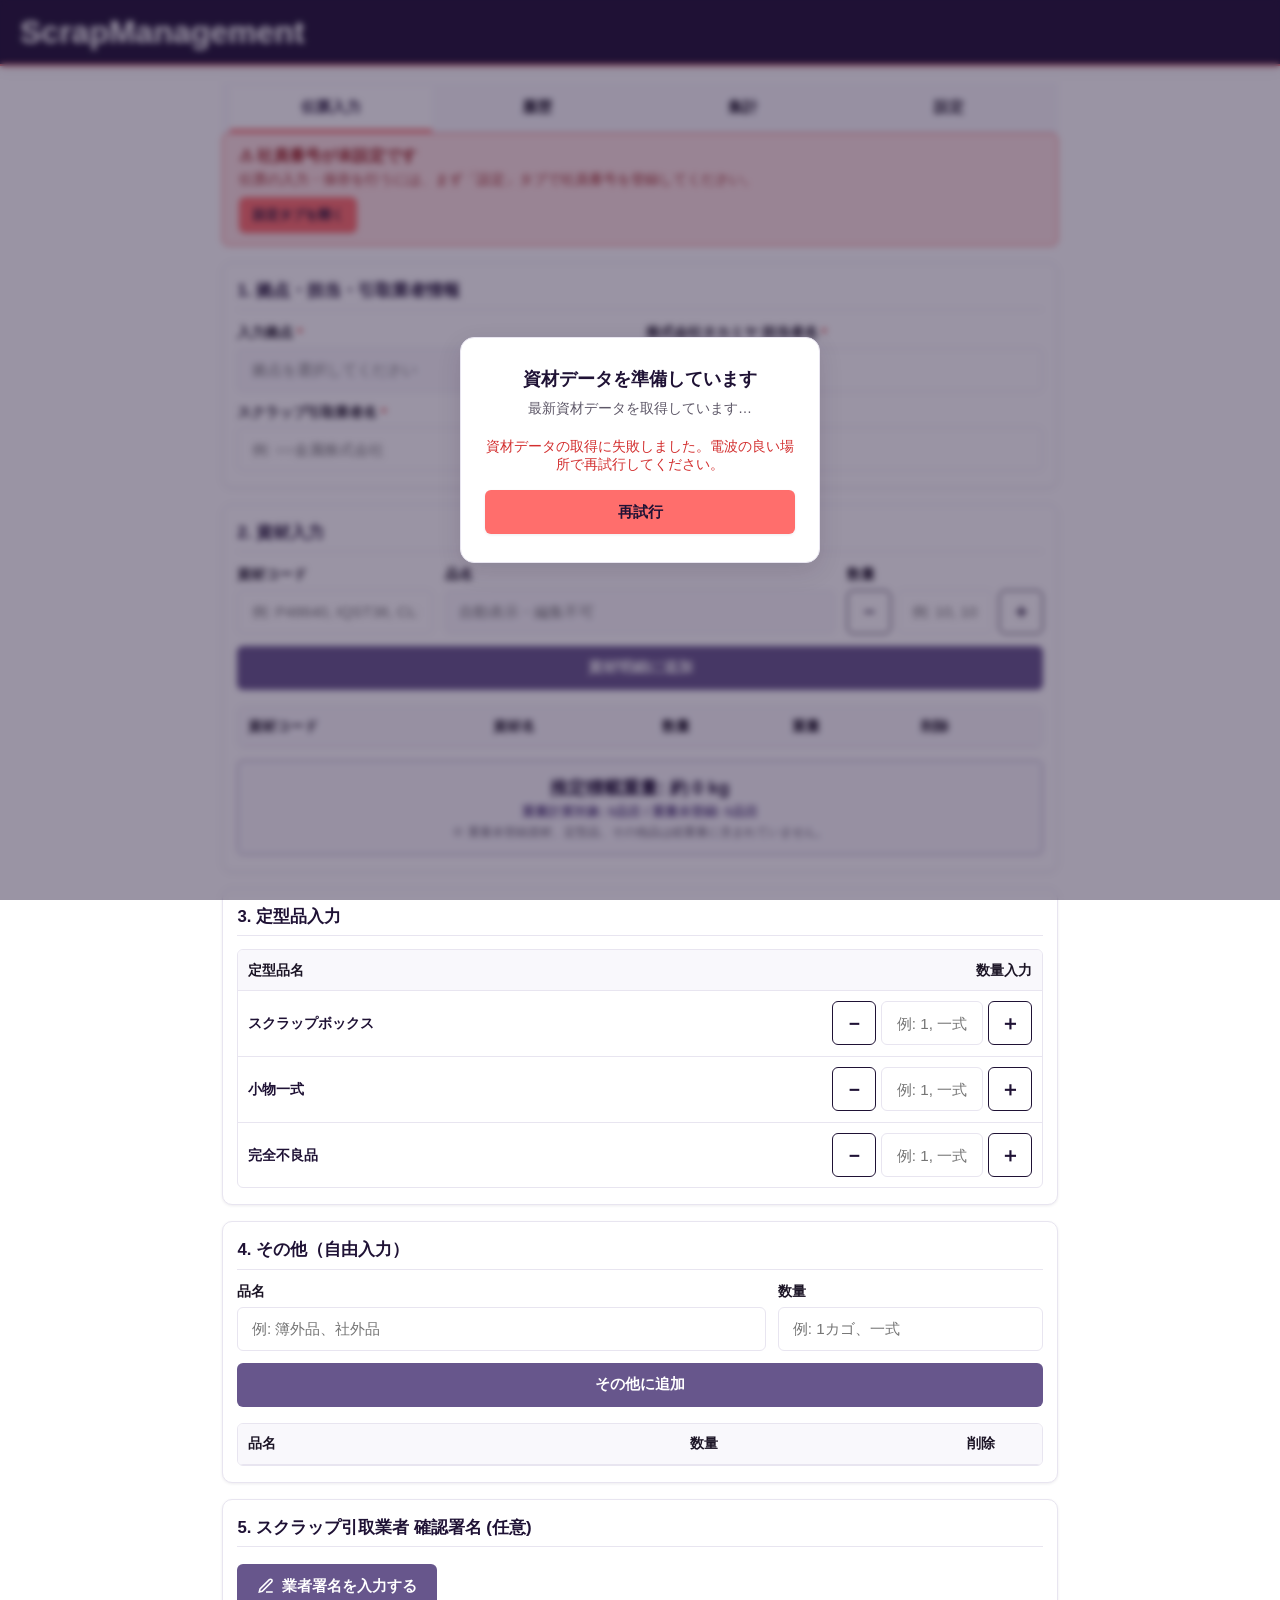
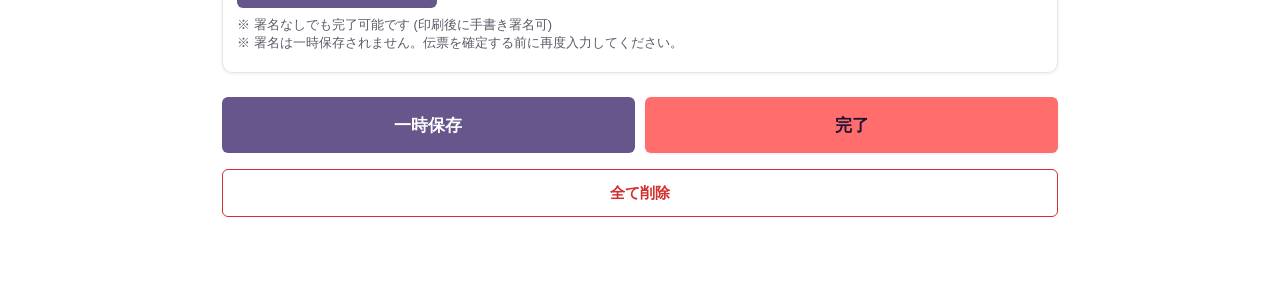
==== index.html @ 4f6300da "fix(hotfix): operation hotfix 02 - history date, header alignment, default vendor" ====
<!DOCTYPE html>
<html lang="ja">
<head>
  <meta charset="UTF-8">
  <meta name="viewport" content="width=device-width, initial-scale=1.0, maximum-scale=1.0, user-scalable=no">
  <title>ScrapManagement - スクラップ処分記録</title>
  <link rel="stylesheet" href="src/css/style.css?v=OPERATION-HOTFIX-20260930-02">
  <link rel="stylesheet" href="src/css/print.css?v=OPERATION-HOTFIX-20260930-02" media="print">
</head>
<body>
  <!-- アプリヘッダー (通常状態では環境名や会社名のバナーを表示しない) -->
  <header class="app-header no-print">
    <div class="header-inner">
      <h1 class="header-title">ScrapManagement</h1>
      <span id="mock-warning-badge" class="badge-mock" style="display:none;">MOCKモード</span>
    </div>
  </header>

  <!-- V3.10: 非ブロッキング マスタ同期ステータスバー (Cache Hit / Background Update 用) -->
  <div id="master-status-bar" class="master-status-bar no-print" style="display:none;" role="status" aria-live="polite">
    <div class="master-status-inner">
      <span class="status-spinner-sm" id="master-status-spinner"></span>
      <span id="master-status-text">最新データを確認中…</span>
    </div>
  </div>

  <!-- V3.10: 初回読み込み用 ブロッキング ローディングオーバーレイ (Cache なし時のみ) -->
  <div id="master-loading-overlay" class="master-loading-overlay no-print" style="display:none;" role="dialog" aria-modal="true" aria-labelledby="loading-title">
    <div class="loading-card">
      <h2 id="loading-title" class="loading-title">資材データを準備しています</h2>
      <p id="loading-message" class="loading-message">最新資材データを取得しています…</p>
      <div class="progress-bar-container" id="loading-progress-container" role="progressbar" aria-busy="true" aria-valuemin="0" aria-valuemax="100">
        <div class="progress-bar-fill indeterminate"></div>
      </div>
      <div id="loading-error-actions" style="display:none; margin-top:1.25rem;">
        <p id="loading-error-text" style="color:var(--color-danger); font-size:0.875rem; margin-bottom:1rem;"></p>
        <button type="button" class="btn btn-primary" id="btn-loading-retry" onclick="retryFetchMasters()" style="width:100%;">再試行</button>
      </div>
    </div>
  </div>

  <!-- メインコンテンツ -->
  <main class="main-container no-print">
    <!-- タブナビゲーション (通常利用者向け: 伝票入力 / 履歴 / 集計 / 設定) -->
    <nav class="tab-nav">
      <button class="tab-btn active" id="tab-btn-create" onclick="switchTab('create')">伝票入力</button>
      <button class="tab-btn" id="tab-btn-history" onclick="switchTab('history')">履歴</button>
      <button class="tab-btn" id="tab-btn-summary" onclick="switchTab('summary')">集計</button>
      <button class="tab-btn" id="tab-btn-settings" onclick="switchTab('settings')">設定</button>
    </nav>

    <!-- 画面1: 伝票入力画面 (スマホ最適化) -->
    <section id="view-create" class="view-panel">
      <!-- 拠点 & 担当・業者情報カード -->
      <div class="card">
        <h2 class="card-title">1. 拠点・担当・引取業者情報</h2>
        <div class="form-grid">
          <!-- BaseCode 入力 (内部値保持用) -->
          <div class="form-group" id="base-code-group" style="display:none;">
            <label class="form-label" for="base-code-input">拠点コード <span style="color:var(--color-danger)">*</span></label>
            <input type="text" id="base-code-input" class="form-input" placeholder="例: B01, B19" autocomplete="off" autocapitalize="characters" required>
            <div id="base-code-autocomplete" class="autocomplete-box"></div>
          </div>
          <!-- Working Base (入力拠点) 表示 & 変更UI -->
          <div class="form-group" id="working-base-group">
            <label class="form-label" for="base-name-display">入力拠点 <span style="color:var(--color-danger)">*</span></label>
            <div style="display:flex; gap:8px; align-items:center;">
              <input type="text" id="base-name-display" class="form-input input-readonly" placeholder="拠点を選択してください" readonly required style="flex:1;">
              <button type="button" id="btn-change-working-base" class="btn btn-secondary" style="padding:6px 14px; min-height:40px; font-weight:600; white-space:nowrap;">変更</button>
            </div>
            <div id="working-base-warning" style="display:none; margin-top:6px; font-size:0.8rem; color:#b45309; background:#fef3c7; padding:4px 8px; border-radius:4px; border:1px solid #fcd34d;">
              ⚠️ 所属Base（<span id="assigned-base-name-hint">--</span>）とは異なるBaseを入力中
            </div>
          </div>
          <!-- 担当者名 (株式会社タカミヤ側) -->
          <div class="form-group">
            <label class="form-label" for="staff-name-input">株式会社タカミヤ 担当者名 <span style="color:var(--color-danger)">*</span></label>
            <input type="text" id="staff-name-input" class="form-input" placeholder="例: 山田 太郎" required>
          </div>
          <!-- スクラップ引取業者名 -->
          <div class="form-group">
            <label class="form-label" for="vendor-name-input">スクラップ引取業者名 <span style="color:var(--color-danger)">*</span></label>
            <input type="text" id="vendor-name-input" class="form-input" placeholder="例: ○○金属株式会社" required>
          </div>
        </div>
      </div>

      <!-- 資材入力カード -->
      <div class="card">
        <h2 class="card-title">2. 資材入力</h2>
        <div class="form-grid" style="margin-bottom:0.75rem;">
          <div class="form-group" style="flex:1;">
            <label class="form-label" for="item-code-input">資材コード</label>
            <input type="text" id="item-code-input" class="form-input" placeholder="例: P48640, IQST38, CLFX01" autocomplete="off" autocapitalize="characters">
            <div id="item-code-autocomplete" class="autocomplete-box"></div>
          </div>
          <div class="form-group" style="flex:2;">
            <label class="form-label" for="item-name-display">品名</label>
            <input type="text" id="item-name-display" class="form-input input-readonly" placeholder="自動表示・編集不可" readonly>
          </div>
          <div class="form-group" style="flex:1;">
            <label class="form-label" for="item-qty-input">数量</label>
            <div class="qty-input-group">
              <button type="button" class="btn-qty-input-step" id="btn-qty-minus" onclick="stepFormQuantity(-1)" aria-label="1減らす">－</button>
              <input type="text" id="item-qty-input" class="form-input" placeholder="例: 10, 10+5, 10×2, 一式">
              <button type="button" class="btn-qty-input-step" id="btn-qty-plus" onclick="stepFormQuantity(1)" aria-label="1増やす">＋</button>
            </div>
          </div>
        </div>
        <button type="button" class="btn btn-secondary" style="width:100%;" onclick="addCodeItemFromForm()">資材明細に追加</button>

        <div class="materials-table-wrapper" style="margin-top:1rem;">
          <table class="materials-table responsive-table compact-horizontal-table">
            <thead>
              <tr>
                <th class="col-code">資材コード</th>
                <th class="col-name">資材名</th>
                <th class="col-qty">数量</th>
                <th class="col-weight">重量</th>
                <th class="col-delete"><span class="sr-only">削除</span></th>
              </tr>
            </thead>
            <tbody id="code-items-tbody">
              <!-- 動的明細行 -->
            </tbody>
          </table>
        </div>

        <!-- スマホ専用 推定積載重量サマリーカード (帳票非表示) -->
        <div class="weight-summary-card">
          <div class="weight-display-large" id="weight-display-text">推定積載重量: 0 kg</div>
          <div class="weight-meta-text" id="weight-meta-counts">重量計算対象: 0品目 / 重量未登録: 0品目</div>
          <div class="weight-notice-text">※ 重量未登録資材、定型品、その他品は総重量に含まれていません。</div>
        </div>
      </div>

      <!-- 定型品入力カード -->
      <div class="card">
        <h2 class="card-title">3. 定型品入力</h2>
        <div class="materials-table-wrapper">
          <table class="materials-table responsive-table">
            <thead>
              <tr>
                <th style="width:42%;">定型品名</th>
                <th style="width:58%; text-align:right;">数量入力</th>
              </tr>
            </thead>
            <tbody id="fixed-items-tbody">
              <!-- 定型品一覧 -->
            </tbody>
          </table>
        </div>
      </div>

      <!-- その他品目入力カード (自由入力) -->
      <div class="card">
        <h2 class="card-title">4. その他（自由入力）</h2>
        <div class="form-grid" style="margin-bottom:0.75rem;">
          <div class="form-group" style="flex:2;">
            <label class="form-label" for="other-name-input">品名</label>
            <input type="text" id="other-name-input" class="form-input" placeholder="例: 簿外品、社外品">
          </div>
          <div class="form-group" style="flex:1;">
            <label class="form-label" for="other-qty-input">数量</label>
            <input type="text" id="other-qty-input" class="form-input" placeholder="例: 1カゴ、一式">
          </div>
        </div>
        <button type="button" class="btn btn-secondary" style="width:100%;" onclick="addOtherItemFromForm()">その他に追加</button>

        <div class="materials-table-wrapper" style="margin-top:1rem;">
          <table class="materials-table responsive-table">
            <thead>
              <tr>
                <th style="width:55%;">品名</th>
                <th style="width:30%;">数量</th>
                <th style="width:15%; text-align:center;"><span class="sr-only">削除</span></th>
              </tr>
            </thead>
            <tbody id="other-items-tbody">
              <!-- 動的明細行 -->
            </tbody>
          </table>
        </div>
      </div>

      <!-- スクラップ引取業者 確認署名カード -->
      <div class="card">
        <h2 class="card-title">5. スクラップ引取業者 確認署名 (任意)</h2>
        
        <!-- 未署名表示 -->
        <div id="signature-unsigned-view" class="signature-trigger-box">
          <button type="button" class="btn btn-secondary" id="btn-open-signature-modal" onclick="openSignatureModal()">
            <svg viewBox="0 0 24 24" width="18" height="18" fill="none" stroke="currentColor" stroke-width="2" style="margin-right:0.4rem; vertical-align:text-bottom;"><path d="M12 20h9"></path><path d="M16.5 3.5a2.121 2.121 0 0 1 3 3L7 19l-4 1 1-4L16.5 3.5z"></path></svg>
            業者署名を入力する
          </button>
          <div style="margin-top:0.5rem; font-size:0.8rem; color:var(--color-text-muted); line-height:1.4;">
            ※ 署名なしでも完了可能です (印刷後に手書き署名可)<br>
            ※ 署名は一時保存されません。伝票を確定する前に再度入力してください。
          </div>
        </div>

        <!-- 署名完了後の大画面プレビュー表示 -->
        <div id="signature-signed-view" style="display:none;">
          <div class="signature-large-preview-container">
            <img id="signature-large-preview-img" alt="業者受取署名" class="signature-large-preview-img">
          </div>
          <div class="signature-signed-actions">
            <button type="button" class="btn btn-secondary btn-sm" id="btn-re-signature" onclick="openSignatureModal()">入力する</button>
            <button type="button" class="btn btn-danger btn-sm" id="btn-clear-signature" onclick="confirmClearSignature()">解除</button>
          </div>
          <div style="margin-top:0.4rem; font-size:0.75rem; color:var(--color-text-muted);">
            ※ 署名は一時保存されません。伝票を確定する前に再度入力してください。
          </div>
        </div>
      </div>

      <!-- 最下部アクションボタン (Document Flow内静的配置・固定禁止) -->
      <div class="bottom-action-bar">
        <div class="action-bar-inner">
          <button type="button" class="btn btn-secondary" id="btn-save-draft" onclick="saveTemporaryDraft()">一時保存</button>
          <button type="button" class="btn btn-primary" id="btn-finalize" onclick="handleFinalizeButtonClick()">完了</button>
        </div>
        <div class="action-bar-danger-zone">
          <button type="button" class="btn btn-outline-danger" id="btn-full-clear" onclick="confirmFullClear()">全て削除</button>
        </div>
      </div>
    </section>

    <!-- 画面2: 履歴一覧画面 -->
    <section id="view-history" class="view-panel" style="display:none;">
      <div class="card">
        <div style="display:flex; justify-content:space-between; align-items:center; margin-bottom:1rem; flex-wrap:wrap; gap:0.5rem;">
          <h2 class="card-title" style="margin:0; border-bottom:none;">一覧</h2>
          <button type="button" class="btn btn-secondary" id="btn-export-history-csv" onclick="exportHistoryCsv()">CSVエクスポート</button>
        </div>

        <!-- 一時保存再開セクション (独立配置・検索影響外) -->
        <div id="draft-slips-section" style="display:none; margin-bottom:1.5rem; padding:0.75rem; background:var(--color-surface-subtle); border:1px dashed var(--color-tertiary); border-radius:var(--radius-sm);">
          <h3 style="font-size:0.95rem; font-weight:700; margin-bottom:0.5rem; color:var(--color-headline);">一時保存中</h3>
          <div id="draft-slips-list"></div>
        </div>

        <!-- P11: 履歴検索パネル -->
        <div class="history-search-card" style="margin-bottom:1rem; padding:0.85rem; background:var(--color-surface-subtle); border:1px solid var(--color-border); border-radius:var(--radius-sm);">
          <form id="history-search-form" onsubmit="handleHistorySearch(event)" class="history-search-form">
            <div class="history-search-grid">
              <div class="form-group history-search-group-date">
                <label class="form-label" style="font-size:0.8rem; font-weight:700;">期間 (From 〜 To)</label>
                <div class="history-date-range">
                  <input type="date" id="history-search-from" class="form-input" style="padding:0.35rem 0.5rem; font-size:0.85rem;" aria-label="期間From">
                  <span class="history-date-sep">〜</span>
                  <input type="date" id="history-search-to" class="form-input" style="padding:0.35rem 0.5rem; font-size:0.85rem;" aria-label="期間To">
                </div>
              </div>
              <div class="form-group history-search-group-keyword">
                <label class="form-label" for="history-search-keyword" style="font-size:0.8rem; font-weight:700;">キーワード</label>
                <input type="search" id="history-search-keyword" class="form-input" placeholder="伝票番号・担当者・業者名" style="padding:0.35rem 0.5rem; font-size:0.85rem;">
              </div>
              <div class="form-group history-search-group-signature">
                <label class="form-label" for="history-search-signature" style="font-size:0.8rem; font-weight:700;">署名状態</label>
                <select id="history-search-signature" class="form-select" style="padding:0.35rem 0.5rem; font-size:0.85rem;">
                  <option value="ALL">すべて</option>
                  <option value="DIGITAL">電子署名済</option>
                  <option value="NONE">署名なし</option>
                </select>
              </div>
              <div class="history-search-actions">
                <button type="submit" class="btn btn-primary" id="btn-history-search" style="min-height:44px; padding:0.4rem 1.2rem; font-weight:700;">検索</button>
                <button type="button" class="btn btn-secondary" id="btn-history-clear" onclick="handleHistorySearchClear()" style="min-height:44px; padding:0.4rem 1rem;">クリア</button>
              </div>
            </div>
          </form>
          <!-- 件数表示 & CSV出力バー -->
          <div id="history-search-count-bar" class="history-status-bar">
            <span id="history-search-count-text">該当 0件 / 全 0件</span>
            <button type="button" class="btn btn-secondary btn-sm" id="btn-export-history-csv" onclick="exportHistoryCsv()" style="min-height:36px; padding:0.3rem 0.8rem; font-size:0.8rem;">
              <svg viewBox="0 0 24 24" width="14" height="14" fill="none" stroke="currentColor" stroke-width="2" style="margin-right:0.3rem; vertical-align:middle;"><path d="M21 15v4a2 2 0 0 1-2 2H5a2 2 0 0 1-2-2v-4"></path><polyline points="7 10 12 15 17 10"></polyline><line x1="12" y1="15" x2="12" y2="3"></line></svg>
              CSV出力
            </button>
          </div>
        </div>

        <div class="materials-table-wrapper">
          <table class="materials-table history-table" id="history-table">
            <colgroup>
              <col class="col-slip" style="width: 17%;">
              <col class="col-date" style="width: 14%;">
              <col class="col-staff" style="width: 13%;">
              <col class="col-vendor" style="width: 16%;">
              <col class="col-sig" style="width: 16%;">
              <col class="col-status" style="width: 8%;">
              <col class="col-actions" style="width: 16%;">
            </colgroup>
            <thead>
              <tr>
                <th class="col-slip">伝票番号</th>
                <th class="col-date">処分日</th>
                <th class="col-staff">担当者</th>
                <th class="col-vendor">業者名</th>
                <th class="col-sig">署名区分</th>
                <th class="col-status">状態</th>
                <th class="col-actions">操作</th>
              </tr>
            </thead>
            <tbody id="history-table-tbody">
              <!-- 確定履歴 -->
            </tbody>
          </table>
        </div>

        <!-- 50件単位の表示制御: さらに表示ボタン -->
        <div id="history-load-more-container" style="display:none; text-align:center; margin-top:1rem;">
          <button type="button" class="btn btn-secondary" id="btn-history-load-more" onclick="handleHistoryLoadMore()" style="min-height:44px; padding:0.5rem 2rem; font-size:0.9rem; font-weight:700;">さらに50件表示</button>
        </div>
      </div>
    </section>

    <!-- 画面3: 集計画面 -->
    <section id="view-summary" class="view-panel" style="display:none;">
      <div class="card">
        <!-- 集計期間フィルター -->
        <div class="summary-period-filter-card">
          <div class="period-filter-group">
            <label for="summary-from-date" style="font-weight:700; font-size:0.85rem; color:var(--color-headline);">集計期間:</label>
            <input type="date" id="summary-from-date" class="form-input" style="width:auto; padding:0.3rem 0.5rem; font-size:0.85rem;">
            <span class="period-separator">〜</span>
            <input type="date" id="summary-to-date" class="form-input" style="width:auto; padding:0.3rem 0.5rem; font-size:0.85rem;">
            <button type="button" class="btn btn-primary btn-sm" id="btn-summary-search" onclick="applySummaryPeriodFilter()">表示</button>
          </div>
        </div>

        <div class="summary-grid">
          <div class="summary-stat-card">
            <div class="summary-stat-value" id="summary-total-slips">0</div>
            <div class="summary-stat-label">総伝票数</div>
          </div>
          <div class="summary-stat-card">
            <div class="summary-stat-value" id="summary-total-weight">0.00 t</div>
            <div class="summary-stat-label">総重量（推定）</div>
          </div>
          <div class="summary-stat-card">
            <div class="summary-stat-value" id="summary-total-items">0</div>
            <div class="summary-stat-label">資材数</div>
          </div>
        </div>

        <div style="display:flex; justify-content:space-between; align-items:center; margin:1.25rem 0 0.6rem 0; flex-wrap:wrap; gap:0.5rem;">
          <h3 id="scrap-list-heading" style="font-size:1.05rem; font-weight:700; color:var(--color-headline); margin:0;">資材一覧</h3>
          <button type="button" class="btn btn-secondary btn-sm" id="btn-export-scrap-csv" onclick="exportScrapListCsv()">
            <svg viewBox="0 0 24 24" width="14" height="14" fill="none" stroke="currentColor" stroke-width="2" style="margin-right:0.3rem; vertical-align:middle;"><path d="M21 15v4a2 2 0 0 1-2 2H5a2 2 0 0 1-2-2v-4"></path><polyline points="7 10 12 15 17 10"></polyline><line x1="12" y1="15" x2="12" y2="3"></line></svg>
            CSV出力
          </button>
        </div>

        <div class="materials-table-wrapper">
          <table class="materials-table scrap-list-table" id="scrap-list-table">
            <thead>
              <tr>
                <th style="width:25%; cursor:pointer;" onclick="toggleScrapSort('code')" title="資材コードで並び替え">
                  資材コード <span id="sort-icon-code" class="sort-indicator"></span>
                </th>
                <th style="width:45%; cursor:pointer;" onclick="toggleScrapSort('name')" title="資材名で並び替え">
                  資材名 <span id="sort-icon-name" class="sort-indicator"></span>
                </th>
                <th style="width:15%; text-align:right; cursor:pointer;" onclick="toggleScrapSort('qty')" title="数量で並び替え">
                  数量 <span id="sort-icon-qty" class="sort-indicator"></span>
                </th>
                <th style="width:15%; text-align:right; cursor:pointer;" onclick="toggleScrapSort('weight')" title="重量で並び替え">
                  重量 <span id="sort-icon-weight" class="sort-indicator"></span>
                </th>
              </tr>
            </thead>
            <tbody id="summary-items-tbody">
              <!-- 品目別集計行 -->
            </tbody>
          </table>
        </div>
      </div>
    </section>

    <!-- 画面4: 設定画面 (利用者向け: 社員番号・使用カテゴリ・定型品) -->
    <section id="view-settings" class="view-panel" style="display:none;">
      <div class="card">
        <h2 class="card-title">利用者設定</h2>

        <!-- 社員番号設定 -->
        <div class="settings-section">
          <h3 class="settings-subheading">社員番号設定 (所属拠点・担当者)</h3>
          <p style="font-size:0.8rem; color:var(--color-text-muted); margin-bottom:0.6rem;">社員番号を入力して確認・保存すると、所属拠点と担当者名が自動設定されます。</p>
          <div class="form-grid">
            <div class="form-group" style="flex:1;">
              <label class="form-label" for="setting-employee-no">社員番号 <span style="color:var(--color-danger)">*</span></label>
              <div style="display:flex; gap:0.5rem;">
                <input type="text" id="setting-employee-no" class="form-input" placeholder="例: E00001" autocomplete="off" autocapitalize="characters">
                <button type="button" class="btn btn-primary" id="btn-verify-employee" onclick="verifyAndSaveEmployee()" style="white-space:nowrap; padding:0.4rem 0.9rem;">確認 / 保存</button>
              </div>
            </div>
          </div>
          <div class="form-grid" style="margin-top:0.75rem;">
            <div class="form-group">
              <label class="form-label" for="setting-employee-name">担当者名 (自動設定・変更不可)</label>
              <input type="text" id="setting-employee-name" class="form-input input-readonly" readonly placeholder="社員番号から自動取得">
            </div>
            <div class="form-group">
              <label class="form-label" for="setting-base-name">所属拠点 (自動設定・変更不可)</label>
              <input type="text" id="setting-base-name" class="form-input input-readonly" readonly placeholder="社員番号から自動取得">
            </div>
          </div>
          <div id="setting-employee-status" style="margin-top:0.5rem; font-size:0.85rem;"></div>
        </div>

        <!-- 使用資材カテゴリ設定 -->
        <div class="settings-section" style="border-top:1px solid var(--color-border); padding-top:1.2rem;">
          <h3 class="settings-subheading">使用資材カテゴリ</h3>
          <p style="font-size:0.8rem; color:var(--color-text-muted); margin-bottom:0.6rem;">日常業務で使用する資材カテゴリを選択してください（未選択時は全カテゴリが対象となります）。</p>
          <div id="setting-categories-container" class="settings-checkbox-grid">
            <!-- 動的カテゴリチェックボックス -->
          </div>
          <button type="button" class="btn btn-secondary btn-sm" style="margin-top:0.8rem;" onclick="saveCategoryPreferences()">カテゴリ設定を保存</button>
        </div>

        <!-- 使用定型品設定 -->
        <div class="settings-section" style="border-top:1px solid var(--color-border); padding-top:1.2rem;">
          <h3 class="settings-subheading">使用定型品</h3>
          <p style="font-size:0.8rem; color:var(--color-text-muted); margin-bottom:0.6rem;">伝票入力に表示する定型品を選択してください。</p>
          <div id="setting-fixed-items-container" class="settings-checkbox-grid">
            <!-- 動的定型品チェックボックス -->
          </div>
          <button type="button" class="btn btn-secondary btn-sm" style="margin-top:0.8rem;" onclick="saveFixedItemPreferences()">定型品設定を保存</button>
        </div>

        <!-- ?diag=1 診断パネル (iPhone / PC 通信診断用・PII/秘密情報完全非表示) -->
        <div id="diagnostic-panel" class="settings-section" style="display:none; border-top:2px dashed var(--color-border); padding-top:1.2rem; margin-top:1.2rem; background:rgba(0,0,0,0.03); border-radius:6px; padding:12px;">
          <h3 class="settings-subheading" style="color:var(--color-primary); font-size:0.95rem; margin-bottom:0.4rem;">🔍 通信診断パネル (?diag=1)</h3>
          <p style="font-size:0.75rem; color:var(--color-text-muted); margin-bottom:0.6rem;">※個人情報・社員名・秘密情報は一切表示されません</p>
          <div style="font-size:0.8rem; font-family:monospace; line-height:1.6; word-break:break-all;">
            <div style="background:#fff; border:1px solid #ddd; padding:8px; margin-bottom:8px; border-radius:4px;">
              <div><strong>HTML Build:</strong> <span id="diag-html-build">OPERATION-HOTFIX-20260930-02</span></div>
              <div><strong>App Runtime:</strong> <span id="diag-app-runtime">--</span></div>
              <div><strong>Style Runtime:</strong> <span id="diag-style-runtime">--</span></div>
              <div id="diag-asset-status" style="margin-top:4px; font-weight:bold;"></div>
            </div>
            <div><strong>GAS Build:</strong> <span id="diag-build-id">--</span></div>
            <div><strong>Environment:</strong> <span id="diag-environment">--</span></div>
            <div><strong>Endpoint Host:</strong> <span id="diag-endpoint-host">--</span></div>
            <div><strong>UserAgent:</strong> <span id="diag-user-agent" style="font-size:0.72rem;">--</span></div>
            <div style="margin-top:6px; border-top:1px solid #ddd; padding-top:6px;">
              <div><strong>Current Stage:</strong> <span id="diag-stage" style="font-weight:bold; color:var(--color-primary);">--</span></div>
              <div><strong>Elapsed:</strong> <span id="diag-elapsed">0 ms</span></div>
              <div><strong>Last Error:</strong> <span id="diag-error-code">none</span></div>
              <div><strong>Last HTTP Status:</strong> <span id="diag-http-status">none</span></div>
              <div><strong>Response Origin Host:</strong> <span id="diag-origin-host">none</span></div>
              <div><strong>Response Content-Type:</strong> <span id="diag-content-type">none</span></div>
            </div>
          </div>
        </div>

        <!-- Frontend Build ID 常時表示 -->
        <div class="settings-section" style="border-top:1px solid var(--color-border); padding-top:1rem; margin-top:1rem; text-align:center;">
          <div id="frontend-build-id-display" style="font-size:0.75rem; color:var(--color-text-muted); font-family:monospace;">
            Build: OPERATION-HOTFIX-20260930-02
          </div>
        </div>
      </div>
    </section>
  </main>

  <!-- 業者署名専用モーダル -->
  <div id="signature-modal" class="modal-overlay">
    <div class="modal-content signature-modal-content">
      <div class="modal-header">
        <h3 class="modal-title">業者署名</h3>
      </div>
      <div class="modal-body" style="margin-bottom:0.75rem;">
        <p style="font-size:0.85rem; color:var(--color-text-muted); margin-bottom:0.5rem;">枠内に指またはタッチペンで署名してください</p>
        <div class="signature-canvas-container">
          <canvas id="vendor-signature-canvas" class="signature-canvas"></canvas>
        </div>
      </div>
      <div class="modal-actions modal-actions-between">
        <button type="button" class="btn btn-secondary" style="min-height:38px; padding:0.35rem 0.8rem; font-size:0.88rem;" onclick="clearSignatureModal()">クリア</button>
        <div style="display:flex; gap:0.5rem;">
          <button type="button" class="btn btn-secondary" style="min-height:38px; padding:0.35rem 0.8rem; font-size:0.88rem;" onclick="cancelSignatureModal()">キャンセル</button>
          <button type="button" class="btn btn-primary" style="min-height:38px; padding:0.35rem 1.2rem; font-size:0.88rem; font-weight:700;" onclick="confirmSignatureModal()">OK</button>
        </div>
      </div>
    </div>
  </div>

  <!-- 署名なし確認モーダル -->
  <div id="no-signature-modal" class="modal-overlay">
    <div class="modal-content">
      <h3 class="modal-title">署名がありません</h3>
      <div class="modal-body" id="no-signature-modal-body">
署名なしで完了しますか？
（必要に応じて印刷後に手書きで受領印または署名を行ってください）
      </div>
      <div class="modal-actions">
        <button type="button" class="btn btn-secondary" onclick="closeNoSignatureModal()">戻る</button>
        <button type="button" class="btn btn-primary" id="btn-modal-finalize" onclick="executeFinalize(true)">署名なしで完了</button>
      </div>
    </div>
  </div>

  <!-- 汎用メッセージモーダル (alert/confirm 代替) -->
  <div id="generic-app-modal" class="modal-overlay">
    <div class="modal-content">
      <h3 class="modal-title" id="generic-modal-title">確認</h3>
      <div class="modal-body" id="generic-modal-body"></div>
      <div class="modal-actions">
        <button type="button" class="btn btn-secondary" id="generic-modal-cancel" style="display:none;" onclick="closeGenericModal(false)">キャンセル</button>
        <button type="button" class="btn btn-primary" id="generic-modal-ok" onclick="closeGenericModal(true)">OK</button>
      </div>
    </div>
  </div>

  <!-- Base 選択モーダル (全37拠点検索・選択) -->
  <div id="base-selector-modal" class="modal-overlay" style="display:none;">
    <div class="modal-content" style="max-width:480px; width:92%; max-height:85vh; display:flex; flex-direction:column; padding:1.25rem;">
      <div class="modal-header" style="display:flex; justify-content:space-between; align-items:center; margin-bottom:0.75rem;">
        <h3 class="modal-title" style="margin:0; font-size:1.1rem; font-weight:700;">入力Base選択</h3>
        <button type="button" id="btn-close-base-selector" class="btn btn-secondary" style="padding:4px 10px; min-height:32px; font-size:1rem; border-radius:4px;" onclick="closeBaseSelectorModal()">✕</button>
      </div>
      <div style="margin-bottom:0.75rem;">
        <input type="text" id="base-selector-search-input" class="form-input" placeholder="コード・名称で検索 (例: B03, 大阪)" autocomplete="off">
      </div>
      <div id="base-selector-list" style="flex:1; overflow-y:auto; max-height:50vh; border:1px solid var(--color-border); border-radius:6px; padding:4px;">
        <!-- Base items rendered dynamically -->
      </div>
      <div class="modal-actions" style="margin-top:0.75rem; justify-content:flex-end;">
        <button type="button" class="btn btn-secondary" onclick="closeBaseSelectorModal()">キャンセル</button>
      </div>
    </div>
  </div>

  <!-- 完了モーダル (極小・内部情報非表示・印刷 & 確認) -->
  <div id="completion-modal" class="modal-overlay">
    <div class="modal-content completion-modal-content" onclick="event.stopPropagation()">
      <div class="completion-icon">✓</div>
      <h3 class="modal-title completion-title">完了しました</h3>
      <div class="completion-actions">
        <button type="button" class="btn btn-secondary" id="btn-completion-print" onclick="handleCompletionPrint()">印刷</button>
        <button type="button" class="btn btn-primary" id="btn-completion-confirm" onclick="handleCompletionConfirm()">確認</button>
      </div>
    </div>
  </div>

  <!-- P11: 確定伝票詳細確認モーダル (Read-Only) -->
  <div id="history-detail-modal" class="modal-overlay" style="display:none;" onclick="handleHistoryDetailBackdropClick(event)">
    <div class="modal-content history-detail-modal-content" onclick="event.stopPropagation()">
      <div class="history-detail-modal-header">
        <h3 class="modal-title" id="hist-detail-modal-title">伝票詳細</h3>
        <button type="button" id="btn-close-hist-detail-x" class="btn btn-secondary history-detail-close-btn" onclick="closeHistoryDetailModal()" aria-label="閉じる">✕</button>
      </div>
      
      <!-- ローディング表示 -->
      <div id="hist-detail-loading" style="text-align:center; padding:2rem; color:var(--color-text-muted);">
        <div class="status-spinner-sm" style="display:inline-block; margin-bottom:0.5rem;"></div>
        <div>伝票データを読み込み中…</div>
      </div>

      <!-- 詳細本体 -->
      <div id="history-detail-modal-body" class="history-detail-body" style="display:none;">
        <!-- 動的生成 (renderHistoryDetailContent) -->
      </div>

      <!-- フッターアクション (ボタン2つに統一・端への密着解消) -->
      <div class="history-detail-actions">
        <button type="button" class="btn btn-secondary" id="btn-hist-detail-print" onclick="handleHistoryDetailPrint()">この伝票を印刷</button>
        <button type="button" class="btn btn-primary" id="btn-hist-detail-close" onclick="closeHistoryDetailModal()">閉じる</button>
      </div>
    </div>
  </div>

  <!-- 印刷用 A4 受渡伝票コンテナ (CSS Paged Media でのみ表示) -->
  <div id="print-slip-container" style="display:none;">
    <div class="slip-header-grid">
      <div>
        <div class="slip-title">スクラップ引取受渡証明書</div>
        <div class="slip-company">株式会社タカミヤ</div>
      </div>
      <div>
        <div class="slip-meta-box">
          <div class="slip-meta-label">伝票番号</div>
          <div class="slip-meta-val" id="print-slip-id">SCRAP-0000</div>
        </div>
      </div>
    </div>

    <!-- 2列×2行「田」レイアウト情報テーブル -->
    <table class="slip-info-grid-table">
      <tr>
        <td class="info-cell-half">
          <div class="info-grid-label">発行日時</div>
          <div class="info-grid-val" id="print-info-date">2026/09/21</div>
        </td>
        <td class="info-cell-half">
          <div class="info-grid-label">拠点名</div>
          <div class="info-grid-val" id="print-info-base">--</div>
        </td>
      </tr>
      <tr>
        <td class="info-cell-half">
          <div class="info-grid-label">株式会社タカミヤ担当者</div>
          <div class="info-grid-val" id="print-info-staff">--</div>
        </td>
        <td class="info-cell-half">
          <div class="info-grid-label">スクラップ引取業者</div>
          <div class="info-grid-val" id="print-info-vendor">--</div>
        </td>
      </tr>
    </table>

    <!-- 品目明細テーブル (重量カラム非表示) -->
    <table class="slip-items-table">
      <thead>
        <tr>
          <th style="width:8%;">No.</th>
          <th style="width:22%;">区分</th>
          <th style="width:45%;">品名 / 規格</th>
          <th style="width:25%; text-align:right;">数量</th>
        </tr>
      </thead>
      <tbody id="print-items-tbody">
        <!-- 印刷用明細行 -->
      </tbody>
    </table>

    <!-- 業者単独受領署名ブロック (署名なし時は空白) -->
    <div class="slip-signature-container">
      <div class="slip-signature-box">
        <div style="font-weight:bold; font-size:8.5pt;">【業者様受領署名】</div>
        <div style="text-align:center; height:65px; display:flex; align-items:center; justify-content:center;" id="print-signature-area">
          <!-- DIGITAL なら画像、NONE なら手書き枠空白 -->
          <img id="print-vendor-signature-img" class="signature-img-preview" alt="業者署名" style="display:none;">
        </div>
        <div style="font-size:7pt; color:#666; text-align:right;">上記資材を受領いたしました</div>
      </div>
    </div>
  </div>

  <!-- スクリプト読み込み (依存順) -->
  <script src="src/js/config.js?v=OPERATION-HOTFIX-20260930-02"></script>
  <script src="src/js/fixtures.js?v=OPERATION-HOTFIX-20260930-02"></script>
  <script src="src/js/baseService.js?v=OPERATION-HOTFIX-20260930-02"></script>
  <script src="src/js/itemService.js?v=OPERATION-HOTFIX-20260930-02"></script>
  <script src="src/js/quantityEngine.js?v=OPERATION-HOTFIX-20260930-02"></script>
  <script src="src/js/weightEngine.js?v=OPERATION-HOTFIX-20260930-02"></script>
  <script src="src/js/signatureHelper.js?v=OPERATION-HOTFIX-20260930-02"></script>
  <script src="src/js/signature.js?v=OPERATION-HOTFIX-20260930-02"></script>
  <script src="src/js/gasClient-gate3a7-fixpref-20260927.js?v=OPERATION-HOTFIX-20260930-02"></script>
  <script src="src/js/storage.js?v=OPERATION-HOTFIX-20260930-02"></script>
  <script src="src/js/validator.js?v=OPERATION-HOTFIX-20260930-02"></script>
  <script src="src/js/app.js?v=OPERATION-HOTFIX-20260930-02"></script>
</body>
</html>
---- src/css/style.css ----
/* ScrapManagement - 正式デザインシステム (style.css) */
/* ========================================================================================
   正式カラーパレット規定:
   - Background         : #FFFFFF
   - Headline           : #1F1235
   - Sub headline       : #1B1425
   - Primary Button     : #FF6E6C
   - Button Text        : #1F1235
   - Illustration Stroke: #1F1235
   - Main               : #FFFFFF
   - Highlight          : #FF6E6C
   - Secondary          : #67568C
   - Tertiary           : #FBDD74
   ======================================================================================== */

:root {
  /* Runtime Asset Identity (Section E) */
  --scrap-style-runtime-rev: "OPERATION-HOTFIX-20260930-02";

  /* 正式カラー変数 */
  --color-background: #FFFFFF;
  --color-headline: #1F1235;
  --color-subheadline: #1B1425;
  --color-primary: #FF6E6C;
  --color-primary-hover: #ff5250;
  --color-button-text: #1F1235;
  --color-secondary: #67568C;
  --color-secondary-hover: #564775;
  --color-tertiary: #FBDD74;
  --color-tertiary-light: #fff7d6;
  --color-stroke: #1F1235;

  /* UI 構造・状態カラー */
  --color-surface: #FFFFFF;
  --color-surface-subtle: #F9F8FC;
  --color-border: #E8E5F0;
  --color-border-focus: #67568C;
  --color-text-main: #1F1235;
  --color-text-muted: #5E5868;
  --color-danger: #D32F2F;
  --color-danger-bg: #FFEBEE;
  --color-success: #2E7D32;
  --color-success-bg: #E8F5E9;

  /* シャドウ & 角丸 */
  --shadow-sm: 0 1px 3px rgba(31, 18, 53, 0.08);
  --shadow-md: 0 4px 10px rgba(31, 18, 53, 0.08);
  --shadow-lg: 0 8px 24px rgba(31, 18, 53, 0.12);
  --radius-sm: 6px;
  --radius-md: 10px;
  --radius-lg: 14px;
  --radius-full: 9999px;

  /* モバイル・アクセシビリティ基準 */
  --min-tap-target: 44px;
}

/* 印刷用受領証明書コンテナ: 通常画面では完全非表示 */
#print-slip-container {
  display: none !important;
}

* {
  box-sizing: border-box;
  margin: 0;
  padding: 0;
  font-family: -apple-system, BlinkMacSystemFont, "Segoe UI", Roboto, "Hiragino Sans", "Noto Sans JP", sans-serif;
  -webkit-font-smoothing: antialiased;
}

body {
  background-color: var(--color-background);
  color: var(--color-text-main);
  min-height: 100vh;
  display: flex;
  flex-direction: column;
  overflow-x: hidden;
}

/* ヘッダー */
.app-header {
  background-color: var(--color-headline);
  color: var(--color-background);
  padding: 0.85rem 1.25rem;
  display: flex;
  justify-content: space-between;
  align-items: center;
  position: sticky;
  top: 0;
  z-index: 50;
  box-shadow: var(--shadow-md);
  border-bottom: 2px solid var(--color-primary);
}

.brand-container {
  display: flex;
  align-items: center;
  gap: 0.6rem;
}

.brand-badge {
  background-color: var(--color-secondary);
  color: var(--color-background);
  font-size: 0.72rem;
  font-weight: 700;
  padding: 0.25rem 0.5rem;
  border-radius: var(--radius-sm);
  letter-spacing: 0.03em;
}

.brand-title {
  font-size: 1.15rem;
  font-weight: 700;
  color: var(--color-background);
  letter-spacing: -0.01em;
}

/* STAGING TEST環境バッジ */
.staging-badge {
  background-color: var(--color-tertiary);
  color: var(--color-headline);
  font-size: 0.72rem;
  font-weight: 800;
  padding: 0.2rem 0.55rem;
  border-radius: var(--radius-full);
  border: 1px solid var(--color-headline);
  display: inline-flex;
  align-items: center;
  gap: 0.3rem;
  letter-spacing: 0.04em;
}

.header-status {
  display: flex;
  align-items: center;
  gap: 0.75rem;
}

.online-indicator {
  display: flex;
  align-items: center;
  gap: 0.4rem;
  font-size: 0.75rem;
  color: rgba(255, 255, 255, 0.85);
}

.indicator-dot {
  width: 8px;
  height: 8px;
  border-radius: 50%;
  background-color: #4CAF50;
}

/* タブナビゲーション (通常利用者向け 3機能のみ) */
.tab-nav {
  display: flex;
  background-color: var(--color-surface-subtle);
  border-bottom: 1px solid var(--color-border);
  padding: 0.25rem 0.5rem 0 0.5rem;
  gap: 0.25rem;
  position: sticky;
  top: 54px;
  z-index: 40;
}

.tab-btn {
  flex: 1;
  background: none;
  border: none;
  border-bottom: 3px solid transparent;
  padding: 0.75rem 0.5rem;
  font-size: 0.92rem;
  font-weight: 600;
  color: var(--color-subheadline);
  cursor: pointer;
  min-height: var(--min-tap-target);
  display: flex;
  align-items: center;
  justify-content: center;
  transition: all 0.15s ease-in-out;
}

.tab-btn:hover {
  color: var(--color-headline);
  background-color: rgba(103, 86, 140, 0.05);
}

.tab-btn.active {
  color: var(--color-headline);
  border-bottom-color: var(--color-primary);
  background-color: var(--color-background);
  font-weight: 700;
}

/* メインコンテナ */
.main-container {
  flex: 1;
  max-width: 860px;
  width: 100%;
  margin: 0 auto;
  padding: 1rem 0.75rem 2rem 0.75rem;
  padding-bottom: max(2rem, env(safe-area-inset-bottom));
}

/* カードコンポーネント */
.card {
  background-color: var(--color-surface);
  border: 1px solid var(--color-border);
  border-radius: var(--radius-md);
  padding: 1rem 0.9rem;
  margin-bottom: 1rem;
  box-shadow: var(--shadow-sm);
}

.card-title {
  font-size: 1.05rem;
  font-weight: 700;
  color: var(--color-headline);
  margin-bottom: 0.85rem;
  padding-bottom: 0.45rem;
  border-bottom: 1px solid var(--color-border);
  display: flex;
  align-items: center;
  gap: 0.4rem;
}

/* フォーム要素 (44px 以上のタップ領域を保証) */
.form-grid {
  display: flex;
  flex-direction: column;
  gap: 0.75rem;
}

@media (min-width: 600px) {
  .form-grid {
    flex-direction: row;
    flex-wrap: wrap;
  }
  .form-group {
    flex: 1 1 calc(50% - 0.75rem);
  }
}

.form-group {
  display: flex;
  flex-direction: column;
  position: relative;
}

.form-label {
  font-size: 0.85rem;
  font-weight: 600;
  color: var(--color-subheadline);
  margin-bottom: 0.35rem;
}

.form-input {
  width: 100%;
  min-height: var(--min-tap-target);
  padding: 0.65rem 0.85rem;
  font-size: 0.95rem;
  color: var(--color-headline);
  background-color: var(--color-background);
  border: 1.5px solid var(--color-border);
  border-radius: var(--radius-sm);
  outline: none;
  transition: border-color 0.15s ease-in-out, box-shadow 0.15s ease-in-out;
}

.form-input:focus {
  border-color: var(--color-secondary);
  box-shadow: 0 0 0 3px rgba(103, 86, 140, 0.15);
}

.form-input[readonly] {
  background-color: var(--color-surface-subtle);
  color: var(--color-text-muted);
  cursor: default;
}

/* オートコンプリート */
.autocomplete-box {
  display: none;
  position: absolute;
  top: 100%;
  left: 0;
  right: 0;
  background-color: var(--color-background);
  border: 1.5px solid var(--color-secondary);
  border-radius: var(--radius-sm);
  max-height: 180px;
  overflow-y: auto;
  z-index: 100;
  box-shadow: var(--shadow-md);
}

.autocomplete-item {
  padding: 0.65rem 0.85rem;
  min-height: var(--min-tap-target);
  font-size: 0.9rem;
  cursor: pointer;
  display: flex;
  justify-content: space-between;
  align-items: center;
  border-bottom: 1px solid var(--color-border);
}

.autocomplete-item:last-child {
  border-bottom: none;
}

.autocomplete-item:hover, .autocomplete-item:active {
  background-color: var(--color-surface-subtle);
  color: var(--color-headline);
}

/* ボタン (WCAG 高コントラスト & 44px タップ領域) */
.btn {
  display: inline-flex;
  align-items: center;
  justify-content: center;
  min-height: var(--min-tap-target);
  padding: 0.65rem 1.25rem;
  font-size: 0.92rem;
  font-weight: 750;
  border-radius: var(--radius-sm);
  border: none;
  cursor: pointer;
  transition: background-color 0.15s ease-in-out, transform 0.05s ease-in-out;
  text-decoration: none;
}

.btn:active {
  transform: scale(0.98);
}

/* 主要操作ボタン (Primary: #FF6E6C 背景、文字色は #1F1235 でコントラスト確保) */
.btn-primary {
  background-color: var(--color-primary);
  color: var(--color-button-text);
  box-shadow: var(--shadow-sm);
}

.btn-primary:hover {
  background-color: var(--color-primary-hover);
}

/* 補助ボタン (Secondary: #67568C 背景、白文字) */
.btn-secondary {
  background-color: var(--color-secondary);
  color: var(--color-background);
}

.btn-secondary:hover {
  background-color: var(--color-secondary-hover);
}

/* 枠線ボタン */
.btn-outline {
  background-color: transparent;
  border: 1.5px solid var(--color-secondary);
  color: var(--color-secondary);
}

.btn-outline:hover {
  background-color: var(--color-surface-subtle);
}
/* 削除・危険ボタン (Primary と区別) */
.btn-danger {
  background-color: var(--color-danger);
  color: #FFFFFF;
}

/* 削除アイコンボタン (コンパクト・36pxタップターゲット・18pxアイコン) */
.btn-delete-icon {
  display: inline-flex;
  align-items: center;
  justify-content: center;
  width: 36px;
  height: 36px;
  min-width: 36px;
  min-height: 36px;
  border-radius: var(--radius-full);
  border: 1px solid var(--color-border);
  background-color: var(--color-surface-subtle);
  color: var(--color-danger);
  cursor: pointer;
  padding: 0;
  transition: all 0.15s ease;
}

.btn-delete-icon:hover, .btn-delete-icon:active {
  background-color: var(--color-danger-bg);
  border-color: var(--color-danger);
}

.btn-delete-icon svg {
  width: 18px;
  height: 18px;
  stroke: currentColor;
  stroke-width: 2.2;
  stroke-linecap: round;
}

/* テーブルスタイル & モバイル横方向Compact Row */
.materials-table-wrapper {
  overflow-x: auto;
  -webkit-overflow-scrolling: touch;
  border: 1px solid var(--color-border);
  border-radius: var(--radius-sm);
}

.materials-table {
  width: 100%;
  border-collapse: collapse;
  font-size: 0.88rem;
  min-width: 320px;
}

.materials-table th {
  background-color: var(--color-surface-subtle);
  color: var(--color-subheadline);
  font-weight: 700;
  padding: 0.65rem 0.6rem;
  text-align: left;
  border-bottom: 1.5px solid var(--color-border);
  white-space: nowrap;
}

.materials-table td {
  padding: 0.65rem 0.6rem;
  border-bottom: 1px solid var(--color-border);
  color: var(--color-headline);
  vertical-align: middle;
}

.materials-table tr:last-child td {
  border-bottom: none;
}

/* モバイル横方向 Compact Row (縦積みにせず横並び・横スクロール0) */
@media (max-width: 600px) {
  .materials-table-wrapper {
    overflow-x: hidden;
  }

  .responsive-table,
  .compact-horizontal-table {
    width: 100% !important;
    table-layout: fixed !important;
    min-width: 0 !important;
  }

  .compact-horizontal-table thead th {
    font-size: 0.72rem;
    padding: 0.4rem 0.2rem;
    white-space: nowrap;
    overflow: hidden;
  }

  .compact-horizontal-table th.col-code,
  .compact-horizontal-table td.col-code {
    width: 62px !important;
    font-size: 0.78rem;
    font-weight: 700;
    white-space: nowrap;
    overflow: hidden;
    text-overflow: ellipsis;
    padding: 0.45rem 0.2rem;
  }

  .compact-horizontal-table th.col-name,
  .compact-horizontal-table td.col-name {
    width: auto !important;
    font-size: 0.78rem;
    line-height: 1.25;
    word-break: break-word;
    overflow-wrap: anywhere;
    padding: 0.45rem 0.25rem;
  }

  .compact-horizontal-table th.col-qty,
  .compact-horizontal-table td.col-qty {
    width: 38px !important;
    text-align: right;
    font-size: 0.82rem;
    font-weight: 700;
    padding: 0.45rem 0.2rem;
    white-space: nowrap;
  }

  .compact-horizontal-table th.col-weight,
  .compact-horizontal-table td.col-weight {
    width: 58px !important;
    text-align: right;
    font-size: 0.74rem;
    color: var(--color-secondary);
    padding: 0.45rem 0.2rem;
    white-space: nowrap;
  }

  .compact-horizontal-table th.col-delete,
  .compact-horizontal-table td.col-delete {
    width: 34px !important;
    text-align: center;
    padding: 0.45rem 0.1rem;
  }

  .compact-horizontal-table td {
    border-bottom: 1px solid var(--color-border);
  }
}

/* 処分履歴のモバイル 2段レイアウト */
.history-col-mobile {
  display: none;
}
.hist-desktop-col {
  display: table-cell;
}

@media (max-width: 600px) {
  #view-history thead {
    display: none;
  }
  .hist-desktop-col {
    display: none !important;
  }
  .history-col-mobile {
    display: block !important;
    width: 100%;
    box-sizing: border-box;
    padding: 0.65rem 0.75rem !important;
    border-bottom: 1px solid var(--color-border) !important;
    background: var(--color-surface);
  }
  .history-row-1,
  .history-row-2,
  .history-row-top {
    display: flex;
    justify-content: space-between;
    align-items: center;
    gap: 0.5rem;
    font-size: 0.85rem;
    margin-bottom: 0.35rem;
  }
  .history-row-3,
  .history-row-bottom {
    display: flex;
    justify-content: flex-end;
    align-items: center;
    gap: 0.5rem;
    font-size: 0.82rem;
    margin-top: 0.25rem;
  }
  .hist-date {
    font-size: 0.82rem;
    color: var(--color-headline);
    font-weight: 700;
    flex-shrink: 0;
  }
  .hist-slip-no {
    font-size: 0.82rem;
    color: var(--color-headline);
    font-weight: 700;
    text-align: right;
    font-family: monospace, sans-serif;
  }
  .hist-base {
    font-size: 0.84rem;
    color: var(--color-headline);
    font-weight: 600;
    flex-shrink: 0;
  }
  .hist-staff {
    font-size: 0.82rem;
    color: var(--color-text-muted);
  }
  .hist-vendor {
    font-size: 0.82rem;
    color: var(--color-text);
    font-weight: 500;
    text-align: right;
    max-width: 55%;
    overflow: hidden;
    text-overflow: ellipsis;
    white-space: nowrap;
  }
  .hist-actions {
    display: flex;
    align-items: center;
    gap: 0.5rem;
  }
}

/* 重量サマリーカード */
.weight-summary-card {
  background-color: var(--color-surface-subtle);
  border: 1.5px dashed var(--color-secondary);
  border-radius: var(--radius-sm);
  padding: 0.85rem;
  margin-top: 0.75rem;
  text-align: center;
}

.weight-display-large {
  font-size: 1.15rem;
  font-weight: 800;
  color: var(--color-headline);
  margin-bottom: 0.25rem;
}

.weight-meta-text {
  font-size: 0.8rem;
  color: var(--color-secondary);
  font-weight: 600;
}

.weight-notice-text {
  font-size: 0.72rem;
  color: var(--color-text-muted);
  margin-top: 0.25rem;
}

/* 署名トリガー & 署名完了後大画面プレビュー */
.signature-trigger-box {
  padding: 0.25rem 0;
}

.signature-large-preview-container {
  width: 100%;
  max-width: 440px;
  margin: 0.5rem auto 0.75rem auto;
  border: 1.5px solid var(--color-stroke);
  border-radius: var(--radius-sm);
  background-color: #FFFFFF;
  padding: 0.5rem;
  box-sizing: border-box;
  display: flex;
  justify-content: center;
  align-items: center;
}

.signature-large-preview-img {
  width: 100%;
  height: auto;
  max-height: 160px;
  object-fit: contain;
  display: block;
}

.signature-signed-actions {
  display: flex;
  gap: 0.75rem;
  justify-content: center;
  align-items: center;
}

.btn-sm {
  padding: 0.35rem 0.85rem;
  font-size: 0.82rem;
  min-height: 36px;
}

/* スクラップ一覧テーブル & ソートヘッダー */
.scrap-list-table {
  width: 100%;
  border-collapse: collapse;
}

.sort-indicator {
  font-size: 0.75rem;
  margin-left: 0.2rem;
  display: inline-block;
  color: var(--color-primary);
}

@media (max-width: 600px) {
  .scrap-list-table {
    table-layout: fixed !important;
    width: 100% !important;
    min-width: 0 !important;
  }
  .scrap-list-table th,
  .scrap-list-table td {
    padding: 0.45rem 0.25rem;
    font-size: 0.8rem;
  }
  .scrap-list-table th:nth-child(1),
  .scrap-list-table td:nth-child(1) {
    width: 65px;
    font-weight: 700;
  }
  .scrap-list-table th:nth-child(2),
  .scrap-list-table td:nth-child(2) {
    width: auto;
    word-break: break-word;
    overflow-wrap: anywhere;
  }
  .scrap-list-table th:nth-child(3),
  .scrap-list-table td:nth-child(3) {
    width: 48px;
    text-align: right;
    font-weight: 700;
  }
  .scrap-list-table th:nth-child(4),
  .scrap-list-table td:nth-child(4) {
    width: 68px;
    text-align: right;
    color: var(--color-secondary);
  }
}


/* 下部アクションバー (通常Document Flow内・最下部配置・fixed禁止) */
.bottom-action-bar {
  position: static;
  margin-top: 1.5rem;
  margin-bottom: 2.5rem;
  padding: 0;
  background: transparent;
  border-top: none;
  box-shadow: none;
  z-index: 1;
}

.action-bar-inner {
  max-width: 860px;
  margin: 0 auto;
  display: flex;
  gap: 0.75rem;
}

.action-bar-inner .btn {
  flex: 1;
}

/* 集計サマリーカード */
.summary-grid {
  display: grid;
  grid-template-columns: repeat(auto-fit, minmax(200px, 1fr));
  gap: 0.75rem;
  margin-bottom: 1rem;
}

.summary-stat-card {
  background-color: var(--color-surface-subtle);
  border: 1px solid var(--color-border);
  border-radius: var(--radius-sm);
  padding: 0.85rem;
  text-align: center;
}

.summary-stat-value {
  font-size: 1.5rem;
  font-weight: 800;
  color: var(--color-headline);
}

.summary-stat-label {
  font-size: 0.78rem;
  font-weight: 600;
  color: var(--color-text-muted);
  margin-top: 0.2rem;
}

/* モーダル基底 */
.modal-overlay {
  display: none;
  position: fixed;
  top: 0;
  left: 0;
  right: 0;
  bottom: 0;
  background-color: rgba(31, 18, 53, 0.6);
  z-index: 100;
  align-items: center;
  justify-content: center;
  padding: 1rem;
  box-sizing: border-box;
}

.modal-content {
  background-color: var(--color-surface);
  border-radius: var(--radius-md);
  max-width: 480px;
  width: 100%;
  padding: 1.25rem;
  box-shadow: var(--shadow-lg);
  box-sizing: border-box;
  max-height: 90vh;
  overflow-y: auto;
}

.modal-title {
  font-size: 1.1rem;
  font-weight: 700;
  color: var(--color-headline);
  margin-bottom: 0.75rem;
}

.modal-body {
  font-size: 0.9rem;
  line-height: 1.5;
  color: var(--color-subheadline);
  margin-bottom: 1.25rem;
  white-space: pre-line;
}

.modal-actions {
  display: flex;
  gap: 0.75rem;
  justify-content: flex-end;
}

/* 署名モーダル専用 */
.signature-modal-content {
  max-width: 520px;
  width: 95%;
}

.signature-canvas-container {
  width: 100%;
  height: 200px;
  border: 1.5px solid var(--color-stroke);
  border-radius: var(--radius-sm);
  background-color: #FFFFFF;
  position: relative;
  touch-action: none;
}

.signature-canvas-container canvas {
  width: 100%;
  height: 100%;
  display: block;
  touch-action: none;
}

.modal-actions-between {
  display: flex;
  justify-content: space-between;
  align-items: center;
  width: 100%;
}

/* 完了モーダル (極小UI) */
.completion-modal-content {
  text-align: center;
  max-width: 320px;
  width: 90%;
  padding: 2rem 1.25rem;
}

.completion-icon {
  width: 52px;
  height: 52px;
  background-color: var(--color-success-bg);
  color: var(--color-success);
  font-size: 1.8rem;
  font-weight: 800;
  border-radius: var(--radius-full);
  display: inline-flex;
  align-items: center;
  justify-content: center;
  margin-bottom: 1rem;
}

.completion-title {
  font-size: 1.3rem;
  font-weight: 800;
  color: var(--color-headline);
  margin-bottom: 1.5rem;
  text-align: center;
}

.completion-actions {
  display: flex;
  flex-direction: row;
  gap: 0.75rem;
  width: 100%;
}

.completion-actions .btn {
  flex: 1 1 0;
  width: 50%;
  padding: 0.75rem 0.5rem;
  font-size: 1rem;
  font-weight: 700;
  min-height: 48px;
}

/* MOCK警告バッジ */
.badge-mock {
  background-color: var(--color-tertiary);
  color: var(--color-headline);
  font-size: 0.72rem;
  font-weight: 800;
  padding: 0.2rem 0.6rem;
  border-radius: var(--radius-full);
  border: 1px solid var(--color-headline);
  letter-spacing: 0.04em;
  display: inline-flex;
  align-items: center;
}

/* モーダル表示時の背景スクロール固定 */
body.modal-open {
  overflow: hidden !important;
}

/* 印刷スタイル非表示用ユーティリティ */
@media print {
  .no-print {
    display: none !important;
  }
}

/* 数量入力欄 [+]/[-] コンパクトコントロール (V3.2) */
.qty-input-group {
  display: flex;
  align-items: center;
  width: 100%;
  gap: 0.35rem;
}

.qty-input-group .form-input {
  flex: 1;
  min-width: 0;
  text-align: center;
}

.btn-qty-input-step {
  width: 44px;
  height: 44px;
  min-width: 40px;
  min-height: 44px;
  border-radius: var(--radius-sm, 6px);
  border: 1px solid var(--color-stroke, #1F1235);
  background: var(--color-surface, #ffffff);
  color: var(--color-headline, #1F1235);
  font-size: 1.25rem;
  font-weight: 800;
  display: inline-flex;
  align-items: center;
  justify-content: center;
  cursor: pointer;
  user-select: none;
  flex-shrink: 0;
  transition: background 0.15s ease;
}

.btn-qty-input-step:active {
  background: var(--color-tertiary, #FBDD74);
}

/* 数量増減 [+]/[-] コントロール (後方互換用) */
.qty-step-wrapper {
  display: inline-flex;
  align-items: center;
  justify-content: flex-end;
  gap: 2px;
}

.btn-qty-step {
  width: 20px;
  height: 20px;
  min-height: 20px;
  padding: 0;
  border-radius: 3px;
  border: 1px solid var(--color-stroke);
  background: var(--color-surface);
  color: var(--color-headline);
  font-size: 0.75rem;
  font-weight: 800;
  line-height: 1;
  display: inline-flex;
  align-items: center;
  justify-content: center;
  cursor: pointer;
  user-select: none;
}

.btn-qty-step:active {
  background: var(--color-surface-subtle);
}

.btn-qty-step:disabled {
  opacity: 0.4;
  cursor: not-allowed;
}

.qty-step-val {
  min-width: 20px;
  text-align: center;
  font-size: 0.82rem;
  font-weight: 700;
}

.badge-set {
  font-size: 0.72rem;
  font-weight: 700;
  color: var(--color-text-muted);
}

/* 利用者設定 (Settings) スタイル */
.settings-section {
  margin-bottom: 1.25rem;
}

.settings-subheading {
  font-size: 0.98rem;
  font-weight: 700;
  color: var(--color-headline);
  margin-bottom: 0.5rem;
}

.settings-checkbox-grid {
  display: grid;
  grid-template-columns: repeat(auto-fill, minmax(130px, 1fr));
  gap: 0.5rem;
  margin-top: 0.5rem;
}

.checkbox-label {
  display: inline-flex;
  align-items: center;
  gap: 0.4rem;
  font-size: 0.85rem;
  color: var(--color-headline);
  cursor: pointer;
  user-select: none;
}

.checkbox-label input[type="checkbox"] {
  width: 16px;
  height: 16px;
  cursor: pointer;
}

.input-readonly {
  background-color: var(--color-surface-subtle) !important;
  color: var(--color-text-muted) !important;
  cursor: not-allowed;
}

/* 集計期間フィルター */
.summary-period-filter-card {
  background-color: var(--color-surface-subtle);
  border: 1px solid var(--color-border);
  border-radius: var(--radius-sm);
  padding: 0.75rem 1rem;
  margin-bottom: 1rem;
}

.period-filter-group {
  display: flex;
  align-items: center;
  flex-wrap: wrap;
  gap: 0.5rem;
}

.period-separator {
  color: var(--color-text-muted);
  font-weight: 700;
}

/* 全て削除ボタン & アクションバー改善 */
.bottom-action-bar {
  margin-top: 1.5rem;
  margin-bottom: 2.5rem;
  display: flex;
  flex-direction: column;
  gap: 0.75rem;
}

.action-bar-inner {
  display: flex;
  width: 100%;
  gap: 0.65rem;
}

.action-bar-inner .btn {
  flex: 1 1 0;
  width: 50%;
  min-height: 56px;
  font-size: 1.05rem;
  font-weight: 700;
  display: inline-flex;
  align-items: center;
  justify-content: center;
  padding: 0.75rem 0.5rem;
}

.action-bar-danger-zone {
  display: flex;
  width: 100%;
  margin-top: 0.25rem;
}

.action-bar-danger-zone .btn-outline-danger {
  width: 100%;
  min-height: 48px;
  font-size: 0.95rem;
}

.btn-outline-danger {
  background-color: transparent !important;
  border: 1px solid var(--color-danger) !important;
  color: var(--color-danger) !important;
  font-weight: 600;
  transition: all var(--transition-fast);
}

.btn-outline-danger:hover,
.btn-outline-danger:active {
  background-color: #fef2f2 !important;
}

/* 定型品数量グループ */
.fixed-qty-group {
  display: flex;
  align-items: center;
  justify-content: flex-end;
  gap: 0.3rem;
  width: 100%;
  max-width: 200px;
  margin-left: auto;
}

.fixed-qty-group .form-input {
  text-align: center;
  min-width: 0;
}

/* 一時保存中 カード表示 (390px モバイル最適化) */
.draft-card-list {
  display: flex;
  flex-direction: column;
  gap: 0.6rem;
}

.draft-card-item {
  background: var(--color-surface);
  border: 1px solid var(--color-border);
  border-radius: var(--radius-sm);
  padding: 0.6rem 0.75rem;
  box-shadow: 0 1px 2px rgba(0, 0, 0, 0.04);
}

.draft-card-header {
  display: flex;
  justify-content: space-between;
  align-items: center;
  margin-bottom: 0.4rem;
  border-bottom: 1px dashed var(--color-border);
  padding-bottom: 0.35rem;
}

.draft-card-no {
  font-weight: 700;
  font-size: 0.95rem;
  color: var(--color-headline);
}

.draft-card-date {
  font-size: 0.85rem;
  font-weight: 600;
  color: var(--color-headline);
}

.draft-card-body {
  font-size: 0.82rem;
  color: var(--color-text);
  line-height: 1.4;
  margin-bottom: 0.4rem;
}

.draft-card-row {
  display: flex;
  justify-content: space-between;
  gap: 0.5rem;
  margin-bottom: 0.15rem;
}

.draft-card-label {
  color: var(--color-text-muted);
  font-size: 0.78rem;
  min-width: 4.5rem;
}

.draft-card-value {
  color: var(--color-headline);
  font-weight: 500;
  text-align: right;
  word-break: break-all;
}

.draft-card-actions {
  display: flex;
  justify-content: flex-end;
  gap: 0.5rem;
  margin-top: 0.4rem;
  border-top: 1px solid var(--color-border);
  padding-top: 0.4rem;
}

/* Base Selector Modal Styles (V3.9) */
.base-selector-item {
  display: flex;
  align-items: center;
  padding: 10px 12px;
  border-bottom: 1px solid var(--color-border);
  cursor: pointer;
  min-height: 44px;
  border-radius: 4px;
  transition: background-color 0.15s ease;
}
.base-selector-item:hover, .base-selector-item:active {
  background-color: var(--color-surface-subtle);
}
.base-selector-item.selected {
  background-color: var(--color-tertiary-light);
}
.base-selector-item-code {
  font-weight: 700;
  color: var(--color-secondary);
  font-size: 0.95rem;
  min-width: 52px;
}
.base-selector-item-name {
  font-size: 0.95rem;
  color: var(--color-text-main);
  flex: 1;
}

/* ========================================================================================
   V3.10: マスタローディング & ステータスバー UX スタイル規定
   ======================================================================================== */

/* 非ブロッキング マスタステータスバー (Cache Hit / Background Update 用) */
.master-status-bar {
  background-color: var(--color-surface-subtle);
  border-bottom: 1px solid var(--color-border);
  padding: 6px 1rem;
  font-size: 0.8rem;
  color: var(--color-secondary);
  transition: opacity 0.3s ease, transform 0.3s ease;
  z-index: 100;
}
.master-status-inner {
  max-width: 1000px;
  margin: 0 auto;
  display: flex;
  align-items: center;
  justify-content: center;
  gap: 8px;
}
.status-spinner-sm {
  width: 12px;
  height: 12px;
  border: 2px solid var(--color-border);
  border-top-color: var(--color-secondary);
  border-radius: 50%;
  animation: status-spin 0.8s linear infinite;
  display: inline-block;
}
@keyframes status-spin {
  to { transform: rotate(360deg); }
}

/* アクションボタン (一時保存 / 完了) 専用 ローディングスピナー */
.btn-spinner {
  display: inline-block;
  width: 14px;
  height: 14px;
  border: 2px solid rgba(255, 255, 255, 0.35);
  border-top-color: currentColor;
  border-radius: 50%;
  animation: status-spin 0.8s linear infinite;
  vertical-align: -2px;
  margin-right: 6px;
  box-sizing: border-box;
  flex-shrink: 0;
}

.btn-secondary .btn-spinner {
  border-color: rgba(0, 0, 0, 0.18);
  border-top-color: currentColor;
}

@media (prefers-reduced-motion: reduce) {
  .btn-spinner, .status-spinner-sm {
    animation-duration: 2s;
  }
}

/* 初回読み込み用 ブロッキング ローディングオーバーレイ (Cache なし時のみ) */
.master-loading-overlay {
  position: fixed;
  inset: 0;
  background-color: rgba(31, 18, 53, 0.45);
  backdrop-filter: blur(3px);
  -webkit-backdrop-filter: blur(3px);
  display: flex;
  align-items: center;
  justify-content: center;
  z-index: 9999;
  padding: 1.25rem;
}
.loading-card {
  background: var(--color-surface);
  border-radius: var(--radius-lg);
  padding: 1.75rem 1.5rem;
  max-width: 360px;
  width: 100%;
  box-shadow: var(--shadow-lg);
  text-align: center;
  border: 1px solid var(--color-border);
}
.loading-title {
  font-size: 1.15rem;
  font-weight: 700;
  color: var(--color-headline);
  margin: 0 0 0.5rem 0;
}
.loading-message {
  font-size: 0.875rem;
  color: var(--color-text-muted);
  margin: 0 0 1.25rem 0;
  line-height: 1.4;
}

/* 誠実なプログレスバー (高さ5px, rounded capsule, Indeterminate) */
.progress-bar-container {
  height: 5px;
  background-color: var(--color-border);
  border-radius: var(--radius-full);
  overflow: hidden;
  position: relative;
  width: 100%;
}
.progress-bar-fill.indeterminate {
  position: absolute;
  height: 100%;
  background: linear-gradient(90deg, var(--color-primary), var(--color-secondary));
  border-radius: var(--radius-full);
  width: 40%;
  animation: progress-indeterminate 1.5s cubic-bezier(0.65, 0.815, 0.735, 0.395) infinite;
}
@keyframes progress-indeterminate {
  0% {
    left: -40%;
    width: 30%;
  }
  50% {
    left: 30%;
    width: 50%;
  }
  100% {
    left: 100%;
    width: 30%;
  }
}

/* ============================================================
   P11 HISTORY / SEARCH & UI FIX STYLES
   ============================================================ */

/* 署名バッジ共通 (改行絶対防止) */
.hist-sig-badge {
  display: inline-flex !important;
  align-items: center !important;
  justify-content: center !important;
  white-space: nowrap !important;
  word-break: keep-all !important;
  overflow-wrap: normal !important;
  padding: 0.25rem 0.6rem !important;
  border-radius: var(--radius-sm) !important;
  font-weight: 700 !important;
  line-height: 1.2 !important;
  box-sizing: border-box !important;
}

/* 電子署名済み (緑塗りつぶし・白文字 - Section L) */
.hist-sig-badge.badge-digital {
  background: var(--color-success) !important;
  color: #FFFFFF !important;
  border: 1px solid var(--color-success) !important;
}

/* 署名なし (透明背景・緑文字・緑破線border・非警告表現 - Section M) */
.hist-sig-badge.badge-none {
  background: transparent !important;
  color: var(--color-success) !important;
  border: 2px dashed var(--color-success) !important;
}

/* 履歴画面 横スクロール完全禁止 */
#view-history,
#view-history .card,
#view-history .materials-table-wrapper {
  overflow-x: hidden !important;
  width: 100% !important;
  box-sizing: border-box !important;
}

/* 検索パネル */
.history-search-card {
  margin-bottom: 1rem;
  padding: 0.85rem;
  background: var(--color-surface-subtle);
  border: 1px solid var(--color-border);
  border-radius: var(--radius-sm);
  box-sizing: border-box;
}

.history-search-grid {
  display: grid;
  grid-template-columns: 1.5fr 1.2fr 1fr auto;
  gap: 0.6rem;
  align-items: flex-end;
}

.history-date-range {
  display: flex;
  align-items: center;
  gap: 0.35rem;
}

.history-date-range input {
  flex: 1;
  min-width: 0;
}

.history-date-sep {
  color: var(--color-text-muted);
  font-size: 0.85rem;
  flex-shrink: 0;
}

.history-search-actions {
  display: flex;
  gap: 0.4rem;
  align-items: flex-end;
}

.history-search-actions .btn {
  white-space: nowrap;
}

.history-status-bar {
  display: flex;
  justify-content: space-between;
  align-items: center;
  margin-top: 0.75rem;
  padding-top: 0.5rem;
  border-top: 1px dashed var(--color-border);
  font-size: 0.85rem;
  color: var(--color-text-muted);
  font-weight: 600;
}

/* PCテーブル 7列固定レイアウト (合計 100%, 拠点名列削除) */
.history-table {
  width: 100% !important;
  min-width: 0 !important;
  table-layout: fixed !important;
  border-collapse: collapse !important;
}

.history-table thead tr {
  display: table-row !important;
}

/* 7列明示的幅契約 */
.history-table col.col-slip, .history-table th.col-slip, .history-table td.col-slip { width: 17% !important; } /* 伝票番号 */
.history-table col.col-date, .history-table th.col-date, .history-table td.col-date { width: 14% !important; } /* 処分日 */
.history-table col.col-staff, .history-table th.col-staff, .history-table td.col-staff { width: 13% !important; } /* 担当者 */
.history-table col.col-vendor, .history-table th.col-vendor, .history-table td.col-vendor { width: 16% !important; } /* 業者名 */
.history-table col.col-sig, .history-table th.col-sig, .history-table td.col-sig { width: 16% !important; } /* 署名区分 */
.history-table col.col-status, .history-table th.col-status, .history-table td.col-status { width: 8% !important; text-align: center !important; }  /* 状態 */
.history-table col.col-actions, .history-table th.col-actions, .history-table td.col-actions { width: 16% !important; text-align: center !important; } /* 操作 */

/* PCテーブル セル折り返し制御 (縦書き化禁止) */
.history-table th,
.history-table td.hist-desktop-col {
  white-space: nowrap !important;
  word-break: normal !important;
  overflow-wrap: normal !important;
  vertical-align: middle !important;
  padding: 0.5rem 0.4rem !important;
  font-size: 0.82rem !important;
  box-sizing: border-box !important;
}

/* 担当者・業者は長い場合 ellipsis */
.history-table td.col-staff,
.history-table td.col-vendor {
  overflow: hidden !important;
  text-overflow: ellipsis !important;
}

/* 状態セル (完了badge中央配置) */
.history-table th.col-status,
.history-table td.col-status {
  text-align: center !important;
}
.history-table td.col-status .brand-badge {
  display: inline-block !important;
  margin: 0 auto !important;
}

/* 操作セル (詳細・印刷の横並び、td は table-cell を維持し内側ラッパーで flex) */
.history-table th.col-actions,
.history-table td.col-actions {
  text-align: center !important;
}
.hist-desktop-actions-wrap {
  display: flex !important;
  gap: 6px !important;
  justify-content: center !important;
  align-items: center !important;
  width: 100% !important;
}

.hist-action-btn {
  padding: 0.25rem 0.5rem !important;
  font-size: 0.8rem !important;
  min-height: 34px !important;
  height: 34px !important;
  white-space: nowrap !important;
  display: inline-flex !important;
  align-items: center !important;
  justify-content: center !important;
}

/* レスポンシブ切替: 820px 以下でモバイルカードレイアウトへ */
.history-col-mobile {
  display: none;
}
.hist-desktop-col {
  display: table-cell;
}

@media (max-width: 820px) {
  #view-history thead {
    display: none !important;
  }
  .hist-desktop-col {
    display: none !important;
  }
  .history-col-mobile {
    display: block !important;
    width: 100% !important;
    box-sizing: border-box !important;
    padding: 0.65rem 0.75rem !important;
    border-bottom: 1px solid var(--color-border) !important;
    background: var(--color-surface) !important;
  }
  .history-row-1,
  .history-row-2,
  .history-row-top {
    display: flex !important;
    justify-content: space-between !important;
    align-items: center !important;
    gap: 0.5rem !important;
    font-size: 0.85rem !important;
    margin-bottom: 0.3rem !important;
  }
  .history-row-3,
  .history-row-bottom {
    display: flex !important;
    justify-content: flex-end !important;
    align-items: center !important;
    gap: 0.5rem !important;
    font-size: 0.82rem !important;
    margin-top: 0.25rem !important;
  }
  .hist-date {
    font-size: 0.84rem !important;
    color: var(--color-headline) !important;
    font-weight: 700 !important;
    flex-shrink: 0 !important;
  }
  .hist-slip-no {
    font-size: 0.84rem !important;
    color: var(--color-headline) !important;
    font-weight: 700 !important;
    text-align: right !important;
    font-family: monospace, sans-serif !important;
  }
  .hist-base {
    font-size: 0.84rem !important;
    color: var(--color-headline) !important;
    font-weight: 600 !important;
    flex-shrink: 0 !important;
  }
  .hist-staff {
    font-size: 0.82rem !important;
    color: var(--color-text-muted) !important;
    text-align: right !important;
  }
  .hist-actions {
    display: flex !important;
    align-items: center !important;
    gap: 0.4rem !important;
  }
  .hist-actions .hist-action-btn {
    min-height: 44px !important;
    height: 44px !important;
    padding: 0 0.75rem !important;
    font-size: 0.85rem !important;
  }

  /* モバイル検索パネル 2行レイアウト */
  .history-search-grid {
    grid-template-columns: 1fr 1fr;
    gap: 0.5rem;
  }
  .history-search-group-date {
    grid-column: span 2;
  }
  .history-search-actions {
    grid-column: span 2;
    display: flex;
    width: 100%;
  }
  .history-search-actions .btn {
    flex: 1;
    min-height: 44px;
    height: 44px;
  }
}

/* 詳細モーダル スタイル刷新 (Section K, L, M, N, O, P) */
#history-detail-modal {
  padding: 16px;
  box-sizing: border-box;
}

#history-detail-modal .history-detail-modal-content {
  width: calc(100vw - 32px) !important;
  max-width: 680px !important;
  max-height: calc(100dvh - 32px) !important;
  margin: auto !important;
  padding: 0 !important;
  display: flex !important;
  flex-direction: column !important;
  border-radius: var(--radius-lg) !important;
  overflow: hidden !important;
  box-sizing: border-box !important;
}

.history-detail-modal-header {
  padding: 16px 20px !important;
  border-bottom: 1px solid var(--color-border) !important;
  display: flex !important;
  justify-content: space-between !important;
  align-items: center !important;
  background-color: var(--color-surface-subtle) !important;
  box-sizing: border-box !important;
}

.history-detail-modal-header h3 {
  margin: 0 !important;
  font-size: 1.1rem !important;
  font-weight: 700 !important;
  color: var(--color-headline) !important;
}

.history-detail-close-btn {
  min-width: 44px !important;
  min-height: 44px !important;
  width: 44px !important;
  height: 44px !important;
  display: inline-flex !important;
  align-items: center !important;
  justify-content: center !important;
  font-size: 1.2rem !important;
  border-radius: var(--radius-sm) !important;
  cursor: pointer !important;
  padding: 0 !important;
}

.history-detail-body {
  padding: 16px 20px !important;
  overflow-y: auto !important;
  flex: 1 !important;
  box-sizing: border-box !important;
}

.history-detail-grid {
  display: grid !important;
  grid-template-columns: repeat(2, 1fr) !important;
  gap: 0.75rem 1rem !important;
  margin-bottom: 1rem !important;
  background-color: var(--color-surface-subtle) !important;
  padding: 1rem !important;
  border-radius: var(--radius-sm) !important;
  border: 1px solid var(--color-border) !important;
  box-sizing: border-box !important;
}

@media (max-width: 600px) {
  .history-detail-grid {
    grid-template-columns: 1fr !important;
    gap: 0.5rem !important;
  }
}

.history-detail-field {
  display: flex !important;
  flex-direction: column !important;
  gap: 2px !important;
}

.history-detail-field-label {
  font-size: 0.75rem !important;
  color: var(--color-text-muted) !important;
  font-weight: 600 !important;
}

.history-detail-field-val {
  font-size: 0.875rem !important;
  color: var(--color-headline) !important;
  font-weight: 600 !important;
  word-break: break-all !important;
}

.history-detail-table {
  width: 100% !important;
  border-collapse: collapse !important;
  margin-bottom: 1rem !important;
  font-size: 0.85rem !important;
}

.history-detail-table th,
.history-detail-table td {
  padding: 0.5rem 0.6rem !important;
  border: 1px solid var(--color-border) !important;
  text-align: left !important;
}

.history-detail-table th {
  background-color: var(--color-surface-subtle) !important;
  font-weight: 600 !important;
  color: var(--color-headline) !important;
}

.history-detail-signature-block {
  margin-top: 1rem !important;
  padding: 0.75rem 1rem !important;
  border: 1px dashed var(--color-border) !important;
  border-radius: var(--radius-sm) !important;
  background-color: var(--color-surface-subtle) !important;
  display: flex !important;
  align-items: center !important;
  justify-content: space-between !important;
  flex-wrap: wrap !important;
  gap: 0.5rem !important;
}

.history-detail-actions {
  padding: 16px 20px !important;
  border-top: 1px solid var(--color-border) !important;
  display: flex !important;
  justify-content: flex-end !important;
  align-items: center !important;
  gap: 10px !important;
  background-color: var(--color-surface-subtle) !important;
  box-sizing: border-box !important;
}

.history-detail-actions .btn {
  min-height: 44px !important;
  padding: 0.4rem 1.25rem !important;
  font-size: 0.9rem !important;
  font-weight: 600 !important;
}
---- src/css/print.css ----
/* A4 1枚完結受渡伝票 印刷専用スタイル (print.css) */
@media print {
  @page {
    size: A4 portrait;
    margin: 20mm 16mm 15mm 16mm;
  }

  *, *:before, *:after {
    background: transparent !important;
    color: #000 !important;
    box-shadow: none !important;
    text-shadow: none !important;
  }

  html, body {
    width: 100%;
    margin: 0 !important;
    padding: 0 !important;
    background: #ffffff !important;
    font-size: 9pt !important;
    line-height: 1.35 !important;
    font-family: "Meiryo", "メイリオ", sans-serif !important;
    -webkit-print-color-adjust: exact;
    print-color-adjust: exact;
  }

  #print-slip-container,
  #print-slip-container * {
    font-family: "Meiryo", "メイリオ", sans-serif !important;
  }

  /* 画面上の通常UIおよび重量表示を完全非表示 */
  .no-print,
  .app-header,
  .tab-nav,
  .bottom-action-bar,
  .btn,
  .signature-actions,
  .weight-summary-card,
  .modal-overlay,
  .badge-unregistered {
    display: none !important;
  }

  /* 印刷用伝票シートの表示 */
  #print-slip-container {
    display: block !important;
    width: 100% !important;
    max-width: 100% !important;
    margin: 0 !important;
    padding: 0 !important;
    page-break-inside: avoid !important;
    break-inside: avoid !important;
  }

  .slip-header-grid {
    display: flex;
    justify-content: space-between;
    align-items: flex-start;
    border-bottom: 2px solid #000;
    padding-bottom: 8px;
    margin-bottom: 14px;
  }

  .slip-title {
    font-size: 17pt;
    font-weight: bold;
    letter-spacing: 0.1em;
    line-height: 1.2;
  }

  .slip-company {
    font-size: 9.5pt;
    margin-top: 5px;
    color: #111;
  }

  .slip-meta-box {
    text-align: right;
    border: 1px solid #000;
    padding: 4px 10px;
    background: #fafafa !important;
    min-width: 140px;
  }

  .slip-meta-label {
    font-size: 7.5pt;
    color: #444 !important;
  }

  .slip-meta-val {
    font-size: 10.5pt;
    font-weight: bold;
    letter-spacing: 0.05em;
  }

  .slip-meta-table {
    border-collapse: collapse;
    font-size: 8.5pt;
  }

  .slip-meta-table td {
    padding: 3px 6px;
    border: 1px solid #666;
  }

  /* 2列×2行「田」レイアウト情報テーブル */
  .slip-info-grid-table {
    width: 100%;
    border-collapse: collapse;
    margin-bottom: 14px;
    table-layout: fixed;
  }

  .slip-info-grid-table td.info-cell-half {
    width: 50%;
    border: 1px solid #000;
    padding: 5px 8px;
    vertical-align: top;
  }

  .info-grid-label {
    font-size: 7.5pt;
    color: #444 !important;
    font-weight: bold;
    margin-bottom: 3px;
  }

  .info-grid-val {
    font-size: 9pt;
    font-weight: 500;
  }

  /* 伝票ヘッダー情報テーブル (旧互換用) */
  .slip-info-table {
    width: 100%;
    border-collapse: collapse;
    margin-bottom: 14px;
  }

  .slip-info-table td {
    border: 1px solid #000;
    padding: 5px 8px;
    font-size: 9pt;
  }

  .info-label {
    background-color: #f2f2f2 !important;
    font-weight: bold;
    width: 18%;
  }

  .info-value {
    width: 32%;
  }

  /* 明細テーブル */
  .slip-items-table {
    width: 100%;
    border-collapse: collapse;
    margin: 14px 0;
  }

  .slip-items-table th,
  .slip-items-table td {
    border: 1px solid #000;
    padding: 6px 8px;
    text-align: left;
    font-size: 8.5pt;
  }

  .slip-items-table th {
    background-color: #f0f0f0 !important;
    font-weight: bold;
    text-align: center;
    font-size: 9pt;
  }

  .text-right { text-align: right !important; }
  .text-center { text-align: center !important; }

  /* 業者単独受領署名ブロック */
  .slip-signature-container {
    margin-top: 20px;
    display: flex;
    justify-content: flex-end;
  }

  .slip-signature-box {
    width: 320px;
    border: 1px solid #000;
    padding: 8px 10px;
    height: 110px;
    display: flex;
    flex-direction: column;
    justify-content: space-between;
  }

  #print-signature-area {
    text-align: center;
    height: 75px;
    display: flex;
    align-items: center;
    justify-content: center;
    overflow: hidden;
  }

  .signature-img-preview {
    max-height: 72px;
    max-width: 100%;
    object-fit: contain;
    display: block;
    margin: 0 auto;
  }

  .slip-footer-note {
    margin-top: 14px;
    font-size: 7.5pt;
    color: #444;
    text-align: center;
  }
}

/* 画面表示時は非表示 */
@media screen {
  #print-slip-container {
    display: none;
  }
}
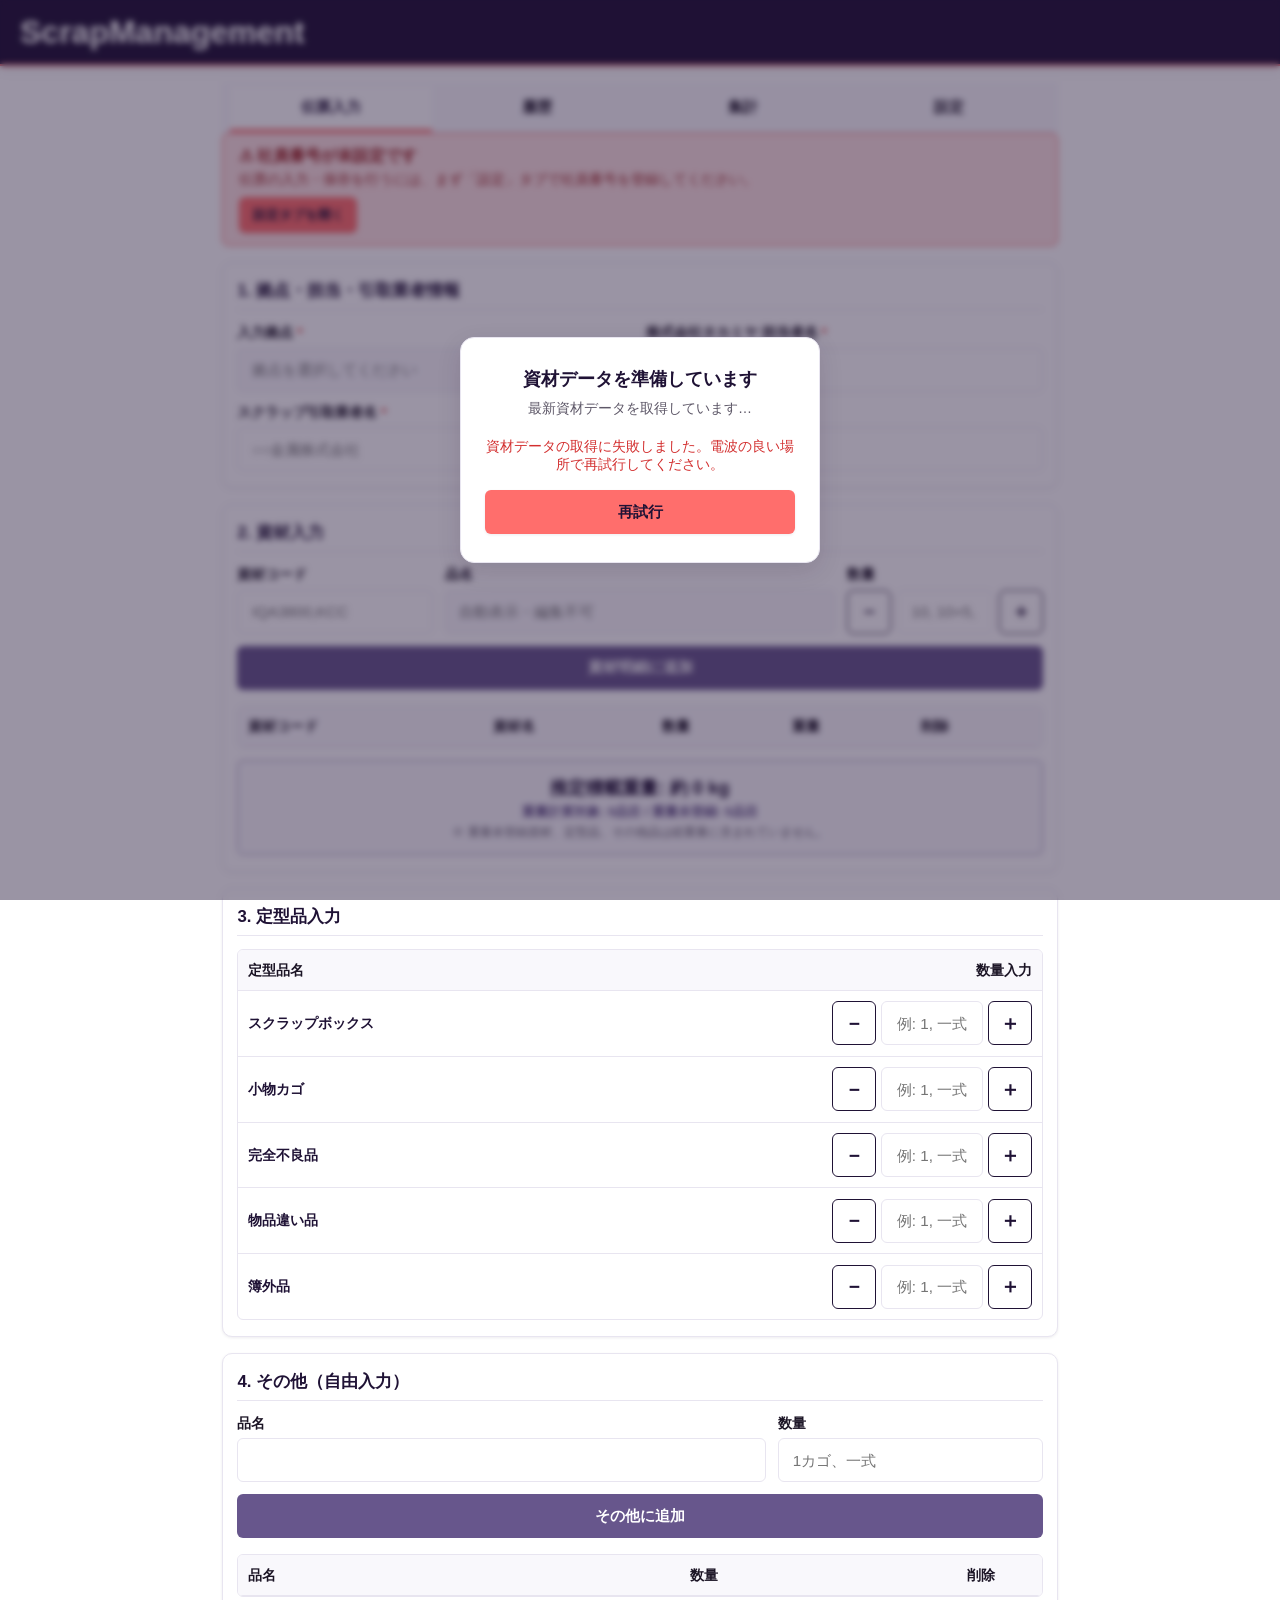
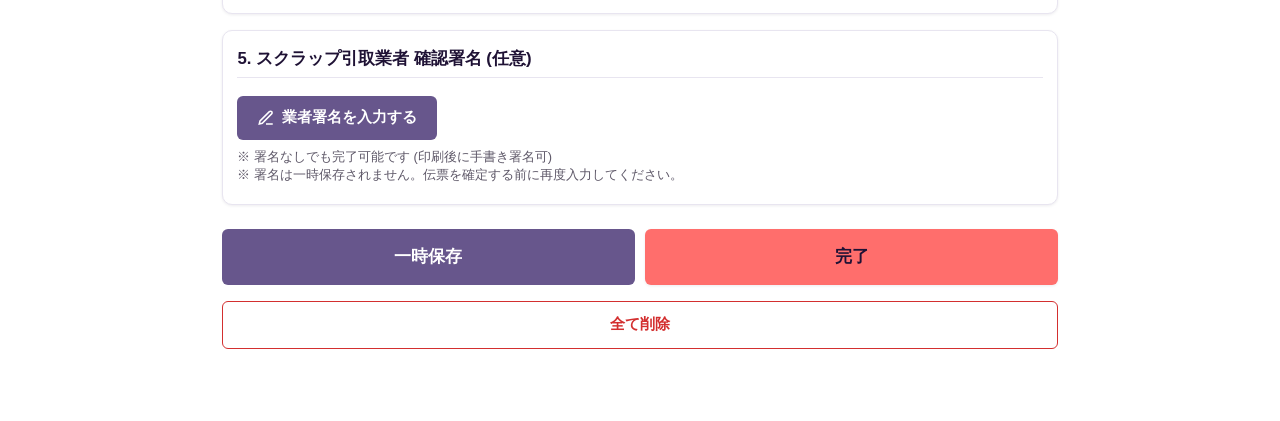
==== commit 504de733: "feat(enhancement): operation enhancement 01 - fixed items, placeholders, signature hierarchy, final " ====
--- a/index.html
+++ b/index.html
@@ -4,8 +4,8 @@
   <meta charset="UTF-8">
   <meta name="viewport" content="width=device-width, initial-scale=1.0, maximum-scale=1.0, user-scalable=no">
   <title>ScrapManagement - スクラップ処分記録</title>
-  <link rel="stylesheet" href="src/css/style.css?v=OPERATION-HOTFIX-20260930-02">
-  <link rel="stylesheet" href="src/css/print.css?v=OPERATION-HOTFIX-20260930-02" media="print">
+  <link rel="stylesheet" href="src/css/style.css?v=OPERATION-ENHANCEMENT-20261001-01">
+  <link rel="stylesheet" href="src/css/print.css?v=OPERATION-ENHANCEMENT-20261001-01" media="print">
 </head>
 <body>
   <!-- アプリヘッダー (通常状態では環境名や会社名のバナーを表示しない) -->
@@ -58,7 +58,7 @@
           <!-- BaseCode 入力 (内部値保持用) -->
           <div class="form-group" id="base-code-group" style="display:none;">
             <label class="form-label" for="base-code-input">拠点コード <span style="color:var(--color-danger)">*</span></label>
-            <input type="text" id="base-code-input" class="form-input" placeholder="例: B01, B19" autocomplete="off" autocapitalize="characters" required>
+            <input type="text" id="base-code-input" class="form-input" placeholder="B01, B19" autocomplete="off" autocapitalize="characters" required>
             <div id="base-code-autocomplete" class="autocomplete-box"></div>
           </div>
           <!-- Working Base (入力拠点) 表示 & 変更UI -->
@@ -75,12 +75,12 @@
           <!-- 担当者名 (株式会社タカミヤ側) -->
           <div class="form-group">
             <label class="form-label" for="staff-name-input">株式会社タカミヤ 担当者名 <span style="color:var(--color-danger)">*</span></label>
-            <input type="text" id="staff-name-input" class="form-input" placeholder="例: 山田 太郎" required>
+            <input type="text" id="staff-name-input" class="form-input" placeholder="山田 太郎" required>
           </div>
           <!-- スクラップ引取業者名 -->
           <div class="form-group">
             <label class="form-label" for="vendor-name-input">スクラップ引取業者名 <span style="color:var(--color-danger)">*</span></label>
-            <input type="text" id="vendor-name-input" class="form-input" placeholder="例: ○○金属株式会社" required>
+            <input type="text" id="vendor-name-input" class="form-input" placeholder="○○金属株式会社" required>
           </div>
         </div>
       </div>
@@ -91,7 +91,7 @@
         <div class="form-grid" style="margin-bottom:0.75rem;">
           <div class="form-group" style="flex:1;">
             <label class="form-label" for="item-code-input">資材コード</label>
-            <input type="text" id="item-code-input" class="form-input" placeholder="例: P48640, IQST38, CLFX01" autocomplete="off" autocapitalize="characters">
+            <input type="text" id="item-code-input" class="form-input" placeholder="IQA3800,KCC" autocomplete="off" autocapitalize="characters">
             <div id="item-code-autocomplete" class="autocomplete-box"></div>
           </div>
           <div class="form-group" style="flex:2;">
@@ -102,7 +102,7 @@
             <label class="form-label" for="item-qty-input">数量</label>
             <div class="qty-input-group">
               <button type="button" class="btn-qty-input-step" id="btn-qty-minus" onclick="stepFormQuantity(-1)" aria-label="1減らす">－</button>
-              <input type="text" id="item-qty-input" class="form-input" placeholder="例: 10, 10+5, 10×2, 一式">
+              <input type="text" id="item-qty-input" class="form-input" placeholder="10, 10+5, 10×2, 一式">
               <button type="button" class="btn-qty-input-step" id="btn-qty-plus" onclick="stepFormQuantity(1)" aria-label="1増やす">＋</button>
             </div>
           </div>
@@ -158,11 +158,11 @@
         <div class="form-grid" style="margin-bottom:0.75rem;">
           <div class="form-group" style="flex:2;">
             <label class="form-label" for="other-name-input">品名</label>
-            <input type="text" id="other-name-input" class="form-input" placeholder="例: 簿外品、社外品">
+            <input type="text" id="other-name-input" class="form-input" placeholder="">
           </div>
           <div class="form-group" style="flex:1;">
             <label class="form-label" for="other-qty-input">数量</label>
-            <input type="text" id="other-qty-input" class="form-input" placeholder="例: 1カゴ、一式">
+            <input type="text" id="other-qty-input" class="form-input" placeholder="1カゴ、一式">
           </div>
         </div>
         <button type="button" class="btn btn-secondary" style="width:100%;" onclick="addOtherItemFromForm()">その他に追加</button>
@@ -391,7 +391,7 @@
             <div class="form-group" style="flex:1;">
               <label class="form-label" for="setting-employee-no">社員番号 <span style="color:var(--color-danger)">*</span></label>
               <div style="display:flex; gap:0.5rem;">
-                <input type="text" id="setting-employee-no" class="form-input" placeholder="例: E00001" autocomplete="off" autocapitalize="characters">
+                <input type="text" id="setting-employee-no" class="form-input" placeholder="E00001" autocomplete="off" autocapitalize="characters">
                 <button type="button" class="btn btn-primary" id="btn-verify-employee" onclick="verifyAndSaveEmployee()" style="white-space:nowrap; padding:0.4rem 0.9rem;">確認 / 保存</button>
               </div>
             </div>
@@ -435,7 +435,7 @@
           <p style="font-size:0.75rem; color:var(--color-text-muted); margin-bottom:0.6rem;">※個人情報・社員名・秘密情報は一切表示されません</p>
           <div style="font-size:0.8rem; font-family:monospace; line-height:1.6; word-break:break-all;">
             <div style="background:#fff; border:1px solid #ddd; padding:8px; margin-bottom:8px; border-radius:4px;">
-              <div><strong>HTML Build:</strong> <span id="diag-html-build">OPERATION-HOTFIX-20260930-02</span></div>
+              <div><strong>HTML Build:</strong> <span id="diag-html-build">OPERATION-ENHANCEMENT-20261001-01</span></div>
               <div><strong>App Runtime:</strong> <span id="diag-app-runtime">--</span></div>
               <div><strong>Style Runtime:</strong> <span id="diag-style-runtime">--</span></div>
               <div id="diag-asset-status" style="margin-top:4px; font-weight:bold;"></div>
@@ -458,7 +458,7 @@
         <!-- Frontend Build ID 常時表示 -->
         <div class="settings-section" style="border-top:1px solid var(--color-border); padding-top:1rem; margin-top:1rem; text-align:center;">
           <div id="frontend-build-id-display" style="font-size:0.75rem; color:var(--color-text-muted); font-family:monospace;">
-            Build: OPERATION-HOTFIX-20260930-02
+            Build: OPERATION-ENHANCEMENT-20261001-01
           </div>
         </div>
       </div>
@@ -567,6 +567,7 @@
       <!-- フッターアクション (ボタン2つに統一・端への密着解消) -->
       <div class="history-detail-actions">
         <button type="button" class="btn btn-secondary" id="btn-hist-detail-print" onclick="handleHistoryDetailPrint()">この伝票を印刷</button>
+        <button type="button" class="btn btn-danger" id="btn-hist-detail-delete" style="display:none;" onclick="handleHistoryDetailDelete()">削除</button>
         <button type="button" class="btn btn-primary" id="btn-hist-detail-close" onclick="closeHistoryDetailModal()">閉じる</button>
       </div>
     </div>
@@ -640,18 +641,18 @@
   </div>
 
   <!-- スクリプト読み込み (依存順) -->
-  <script src="src/js/config.js?v=OPERATION-HOTFIX-20260930-02"></script>
-  <script src="src/js/fixtures.js?v=OPERATION-HOTFIX-20260930-02"></script>
-  <script src="src/js/baseService.js?v=OPERATION-HOTFIX-20260930-02"></script>
-  <script src="src/js/itemService.js?v=OPERATION-HOTFIX-20260930-02"></script>
-  <script src="src/js/quantityEngine.js?v=OPERATION-HOTFIX-20260930-02"></script>
-  <script src="src/js/weightEngine.js?v=OPERATION-HOTFIX-20260930-02"></script>
-  <script src="src/js/signatureHelper.js?v=OPERATION-HOTFIX-20260930-02"></script>
-  <script src="src/js/signature.js?v=OPERATION-HOTFIX-20260930-02"></script>
-  <script src="src/js/gasClient-gate3a7-fixpref-20260927.js?v=OPERATION-HOTFIX-20260930-02"></script>
-  <script src="src/js/storage.js?v=OPERATION-HOTFIX-20260930-02"></script>
-  <script src="src/js/validator.js?v=OPERATION-HOTFIX-20260930-02"></script>
-  <script src="src/js/app.js?v=OPERATION-HOTFIX-20260930-02"></script>
+  <script src="src/js/config.js?v=OPERATION-ENHANCEMENT-20261001-01"></script>
+  <script src="src/js/fixtures.js?v=OPERATION-ENHANCEMENT-20261001-01"></script>
+  <script src="src/js/baseService.js?v=OPERATION-ENHANCEMENT-20261001-01"></script>
+  <script src="src/js/itemService.js?v=OPERATION-ENHANCEMENT-20261001-01"></script>
+  <script src="src/js/quantityEngine.js?v=OPERATION-ENHANCEMENT-20261001-01"></script>
+  <script src="src/js/weightEngine.js?v=OPERATION-ENHANCEMENT-20261001-01"></script>
+  <script src="src/js/signatureHelper.js?v=OPERATION-ENHANCEMENT-20261001-01"></script>
+  <script src="src/js/signature.js?v=OPERATION-ENHANCEMENT-20261001-01"></script>
+  <script src="src/js/gasClient-gate3a7-fixpref-20260927.js?v=OPERATION-ENHANCEMENT-20261001-01"></script>
+  <script src="src/js/storage.js?v=OPERATION-ENHANCEMENT-20261001-01"></script>
+  <script src="src/js/validator.js?v=OPERATION-ENHANCEMENT-20261001-01"></script>
+  <script src="src/js/app.js?v=OPERATION-ENHANCEMENT-20261001-01"></script>
 </body>
 </html>
 
--- a/src/css/style.css
+++ b/src/css/style.css
@@ -15,7 +15,7 @@
 
 :root {
   /* Runtime Asset Identity (Section E) */
-  --scrap-style-runtime-rev: "OPERATION-HOTFIX-20260930-02";
+  --scrap-style-runtime-rev: "OPERATION-ENHANCEMENT-20261001-01";
 
   /* 正式カラー変数 */
   --color-background: #FFFFFF;
@@ -1534,6 +1534,18 @@
   justify-content: center !important;
 }
 
+/* DELETED 伝票のグレーアウト表示 (Section 23) */
+.hist-row-deleted {
+  background-color: #f3f4f6 !important;
+  opacity: 0.75;
+}
+.hist-row-deleted td {
+  color: var(--color-text-muted) !important;
+}
+.hist-row-deleted strong {
+  color: var(--color-text-muted) !important;
+}
+
 /* レスポンシブ切替: 820px 以下でモバイルカードレイアウトへ */
 .history-col-mobile {
   display: none;
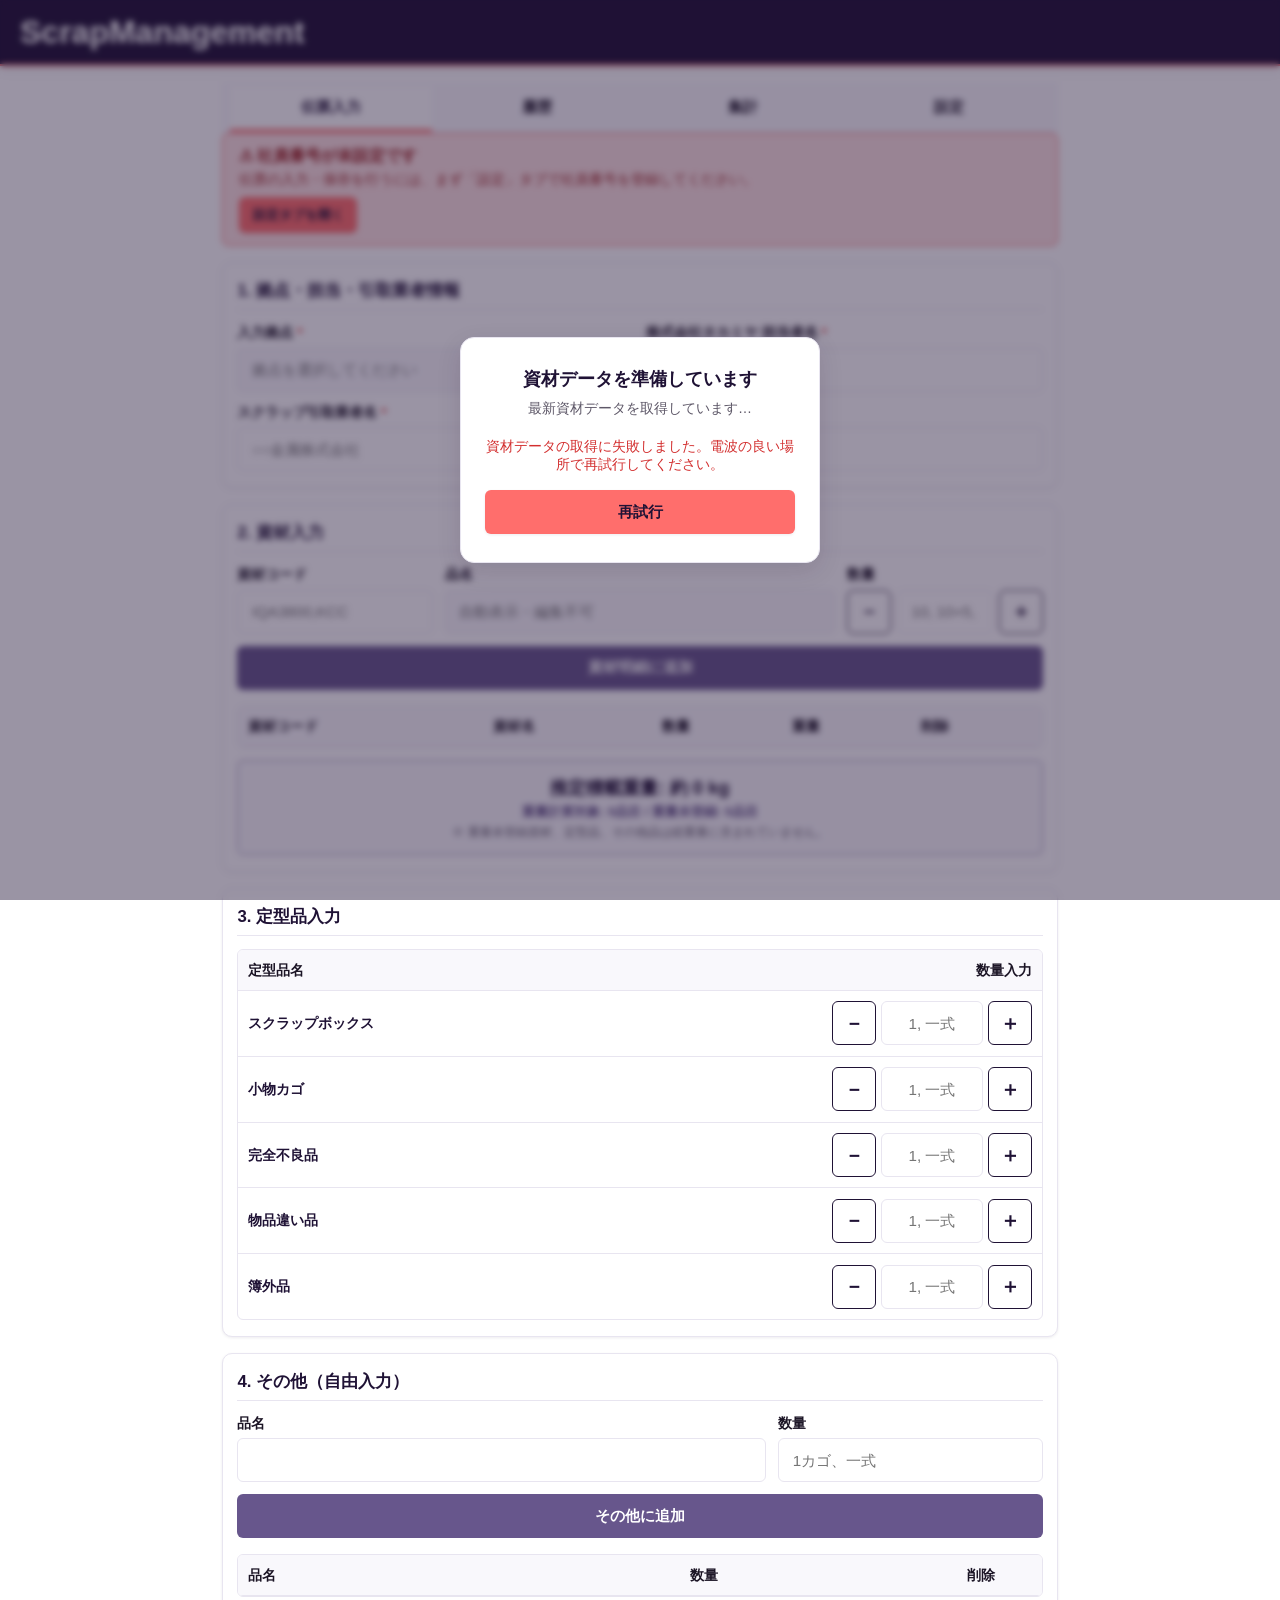
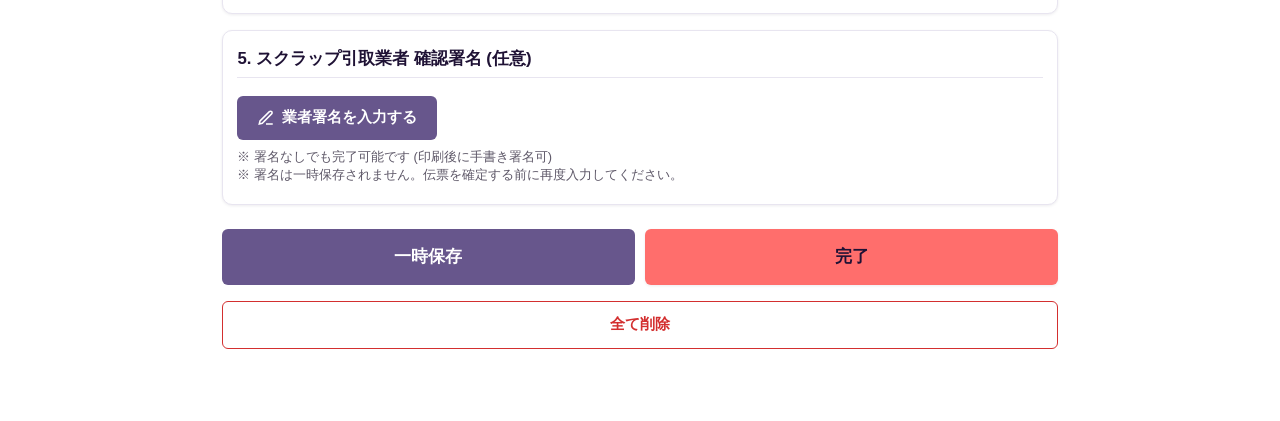
==== commit e70032c4: "fix(enhancement): operation enhancement 01 human recheck fix 01 - master refresh, modal stack, delet" ====
--- a/index.html
+++ b/index.html
@@ -4,8 +4,8 @@
   <meta charset="UTF-8">
   <meta name="viewport" content="width=device-width, initial-scale=1.0, maximum-scale=1.0, user-scalable=no">
   <title>ScrapManagement - スクラップ処分記録</title>
-  <link rel="stylesheet" href="src/css/style.css?v=OPERATION-ENHANCEMENT-20261001-01">
-  <link rel="stylesheet" href="src/css/print.css?v=OPERATION-ENHANCEMENT-20261001-01" media="print">
+  <link rel="stylesheet" href="src/css/style.css?v=OPERATION-ENHANCEMENT-20261001-02">
+  <link rel="stylesheet" href="src/css/print.css?v=OPERATION-ENHANCEMENT-20261001-02" media="print">
 </head>
 <body>
   <!-- アプリヘッダー (通常状態では環境名や会社名のバナーを表示しない) -->
@@ -435,7 +435,7 @@
           <p style="font-size:0.75rem; color:var(--color-text-muted); margin-bottom:0.6rem;">※個人情報・社員名・秘密情報は一切表示されません</p>
           <div style="font-size:0.8rem; font-family:monospace; line-height:1.6; word-break:break-all;">
             <div style="background:#fff; border:1px solid #ddd; padding:8px; margin-bottom:8px; border-radius:4px;">
-              <div><strong>HTML Build:</strong> <span id="diag-html-build">OPERATION-ENHANCEMENT-20261001-01</span></div>
+              <div><strong>HTML Build:</strong> <span id="diag-html-build">OPERATION-ENHANCEMENT-20261001-02</span></div>
               <div><strong>App Runtime:</strong> <span id="diag-app-runtime">--</span></div>
               <div><strong>Style Runtime:</strong> <span id="diag-style-runtime">--</span></div>
               <div id="diag-asset-status" style="margin-top:4px; font-weight:bold;"></div>
@@ -458,7 +458,7 @@
         <!-- Frontend Build ID 常時表示 -->
         <div class="settings-section" style="border-top:1px solid var(--color-border); padding-top:1rem; margin-top:1rem; text-align:center;">
           <div id="frontend-build-id-display" style="font-size:0.75rem; color:var(--color-text-muted); font-family:monospace;">
-            Build: OPERATION-ENHANCEMENT-20261001-01
+            Build: OPERATION-ENHANCEMENT-20261001-02
           </div>
         </div>
       </div>
@@ -564,11 +564,15 @@
         <!-- 動的生成 (renderHistoryDetailContent) -->
       </div>
 
-      <!-- フッターアクション (ボタン2つに統一・端への密着解消) -->
+      <!-- フッターアクション (左: 削除 / 右: 印刷・閉じる) -->
       <div class="history-detail-actions">
-        <button type="button" class="btn btn-secondary" id="btn-hist-detail-print" onclick="handleHistoryDetailPrint()">この伝票を印刷</button>
-        <button type="button" class="btn btn-danger" id="btn-hist-detail-delete" style="display:none;" onclick="handleHistoryDetailDelete()">削除</button>
-        <button type="button" class="btn btn-primary" id="btn-hist-detail-close" onclick="closeHistoryDetailModal()">閉じる</button>
+        <div class="history-detail-actions-left">
+          <button type="button" class="btn btn-danger" id="btn-hist-detail-delete" style="display:none;" onclick="handleHistoryDetailDelete()">削除</button>
+        </div>
+        <div class="history-detail-actions-right">
+          <button type="button" class="btn btn-secondary" id="btn-hist-detail-print" onclick="handleHistoryDetailPrint()">この伝票を印刷</button>
+          <button type="button" class="btn btn-outline-gray" id="btn-hist-detail-close" onclick="closeHistoryDetailModal()">閉じる</button>
+        </div>
       </div>
     </div>
   </div>
@@ -641,18 +645,18 @@
   </div>
 
   <!-- スクリプト読み込み (依存順) -->
-  <script src="src/js/config.js?v=OPERATION-ENHANCEMENT-20261001-01"></script>
-  <script src="src/js/fixtures.js?v=OPERATION-ENHANCEMENT-20261001-01"></script>
-  <script src="src/js/baseService.js?v=OPERATION-ENHANCEMENT-20261001-01"></script>
-  <script src="src/js/itemService.js?v=OPERATION-ENHANCEMENT-20261001-01"></script>
-  <script src="src/js/quantityEngine.js?v=OPERATION-ENHANCEMENT-20261001-01"></script>
-  <script src="src/js/weightEngine.js?v=OPERATION-ENHANCEMENT-20261001-01"></script>
-  <script src="src/js/signatureHelper.js?v=OPERATION-ENHANCEMENT-20261001-01"></script>
-  <script src="src/js/signature.js?v=OPERATION-ENHANCEMENT-20261001-01"></script>
-  <script src="src/js/gasClient-gate3a7-fixpref-20260927.js?v=OPERATION-ENHANCEMENT-20261001-01"></script>
-  <script src="src/js/storage.js?v=OPERATION-ENHANCEMENT-20261001-01"></script>
-  <script src="src/js/validator.js?v=OPERATION-ENHANCEMENT-20261001-01"></script>
-  <script src="src/js/app.js?v=OPERATION-ENHANCEMENT-20261001-01"></script>
+  <script src="src/js/config.js?v=OPERATION-ENHANCEMENT-20261001-02"></script>
+  <script src="src/js/fixtures.js?v=OPERATION-ENHANCEMENT-20261001-02"></script>
+  <script src="src/js/baseService.js?v=OPERATION-ENHANCEMENT-20261001-02"></script>
+  <script src="src/js/itemService.js?v=OPERATION-ENHANCEMENT-20261001-02"></script>
+  <script src="src/js/quantityEngine.js?v=OPERATION-ENHANCEMENT-20261001-02"></script>
+  <script src="src/js/weightEngine.js?v=OPERATION-ENHANCEMENT-20261001-02"></script>
+  <script src="src/js/signatureHelper.js?v=OPERATION-ENHANCEMENT-20261001-02"></script>
+  <script src="src/js/signature.js?v=OPERATION-ENHANCEMENT-20261001-02"></script>
+  <script src="src/js/gasClient-gate3a7-fixpref-20260927.js?v=OPERATION-ENHANCEMENT-20261001-02"></script>
+  <script src="src/js/storage.js?v=OPERATION-ENHANCEMENT-20261001-02"></script>
+  <script src="src/js/validator.js?v=OPERATION-ENHANCEMENT-20261001-02"></script>
+  <script src="src/js/app.js?v=OPERATION-ENHANCEMENT-20261001-02"></script>
 </body>
 </html>
 
--- a/src/css/style.css
+++ b/src/css/style.css
@@ -15,7 +15,7 @@
 
 :root {
   /* Runtime Asset Identity (Section E) */
-  --scrap-style-runtime-rev: "OPERATION-ENHANCEMENT-20261001-01";
+  --scrap-style-runtime-rev: "OPERATION-ENHANCEMENT-20261001-02";
 
   /* 正式カラー変数 */
   --color-background: #FFFFFF;
@@ -1648,6 +1648,11 @@
 #history-detail-modal {
   padding: 16px;
   box-sizing: border-box;
+  z-index: 1000 !important;
+}
+
+#generic-app-modal {
+  z-index: 2000 !important;
 }
 
 #history-detail-modal .history-detail-modal-content {
@@ -1776,11 +1781,21 @@
   padding: 16px 20px !important;
   border-top: 1px solid var(--color-border) !important;
   display: flex !important;
-  justify-content: flex-end !important;
+  justify-content: space-between !important;
+  align-items: center !important;
+  background-color: var(--color-surface-subtle) !important;
+  box-sizing: border-box !important;
+}
+
+.history-detail-actions-left {
+  display: flex !important;
+  align-items: center !important;
+}
+
+.history-detail-actions-right {
+  display: flex !important;
   align-items: center !important;
   gap: 10px !important;
-  background-color: var(--color-surface-subtle) !important;
-  box-sizing: border-box !important;
 }
 
 .history-detail-actions .btn {
@@ -1790,3 +1805,30 @@
   font-weight: 600 !important;
 }
 
+.btn-outline-gray {
+  background: transparent !important;
+  border: 1.5px solid #9ca3af !important;
+  color: #4b5563 !important;
+  box-shadow: none !important;
+}
+
+.btn-outline-gray:hover {
+  background-color: #f3f4f6 !important;
+  color: #1f2937 !important;
+}
+
+@media (max-width: 480px) {
+  .history-detail-actions {
+    flex-wrap: wrap !important;
+    gap: 10px !important;
+  }
+  .history-detail-actions-left {
+    width: 100% !important;
+    justify-content: flex-start !important;
+  }
+  .history-detail-actions-right {
+    width: 100% !important;
+    justify-content: flex-end !important;
+  }
+}
+
